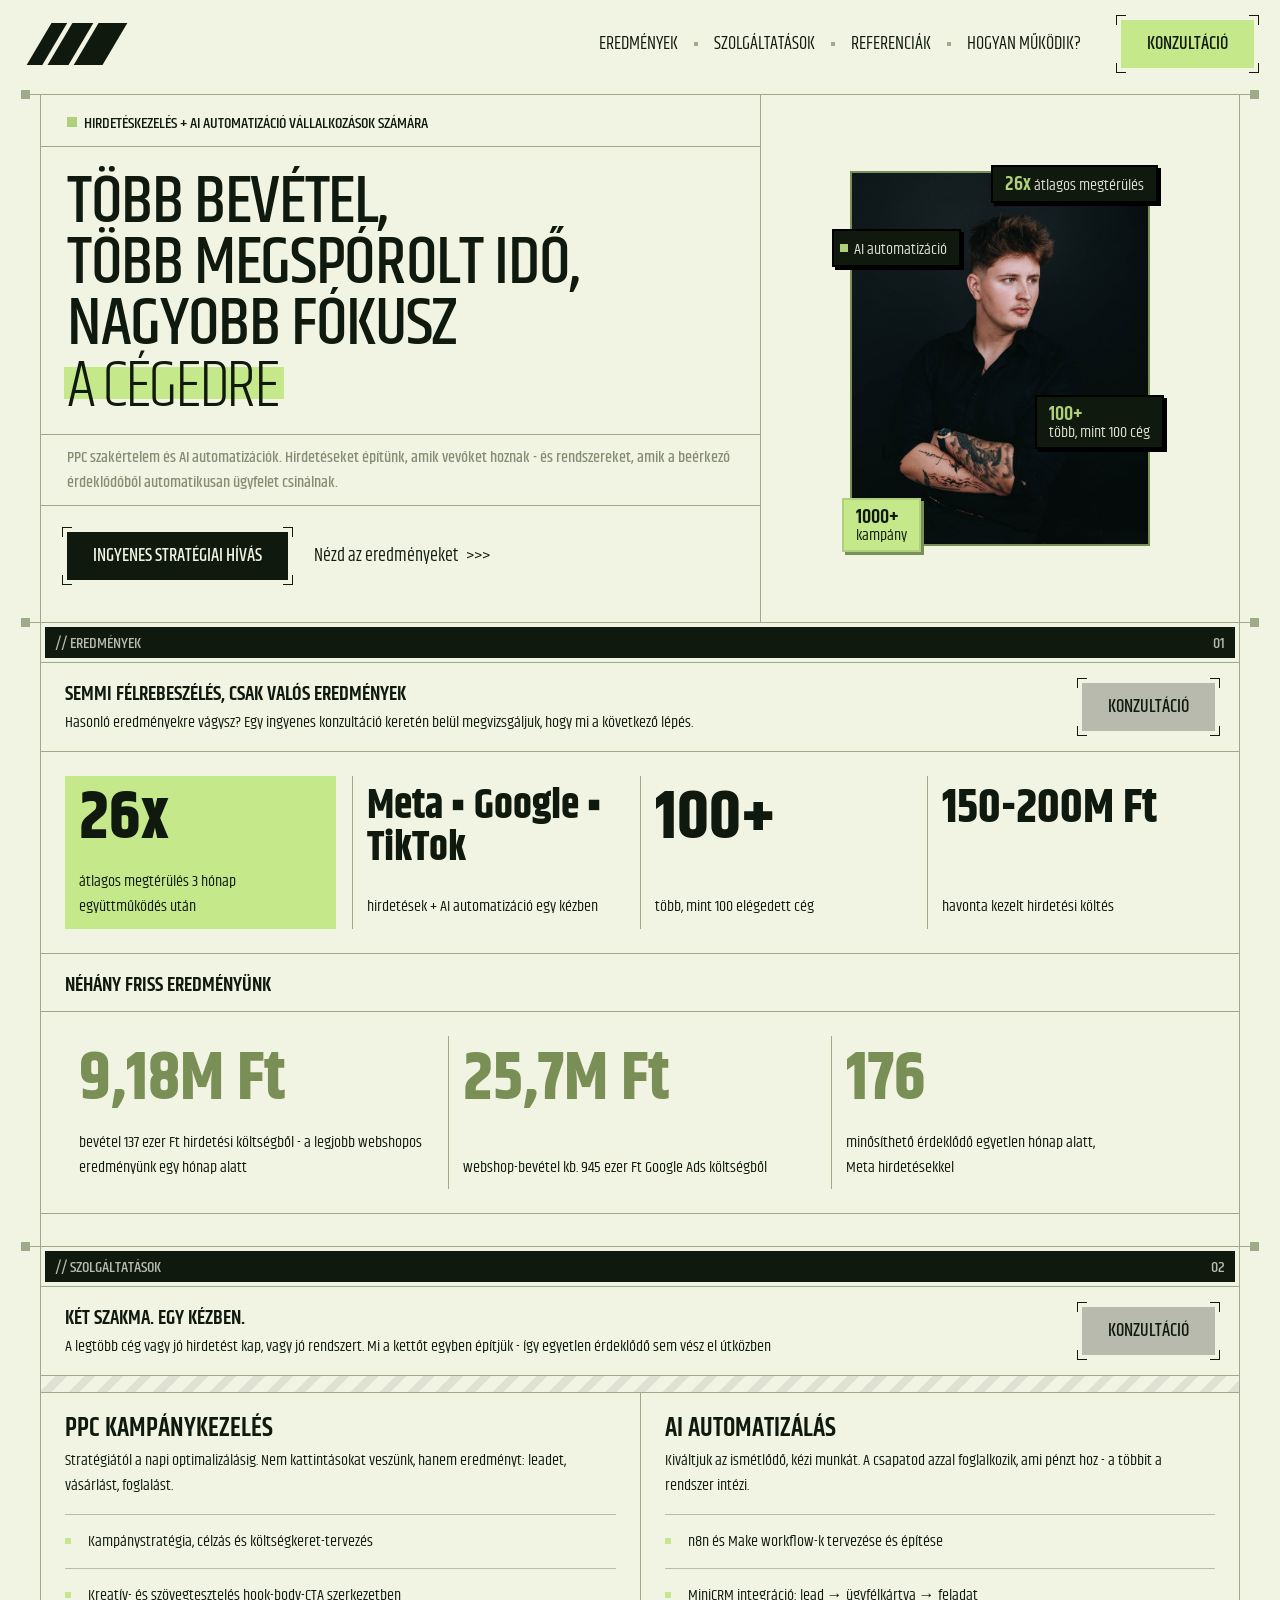
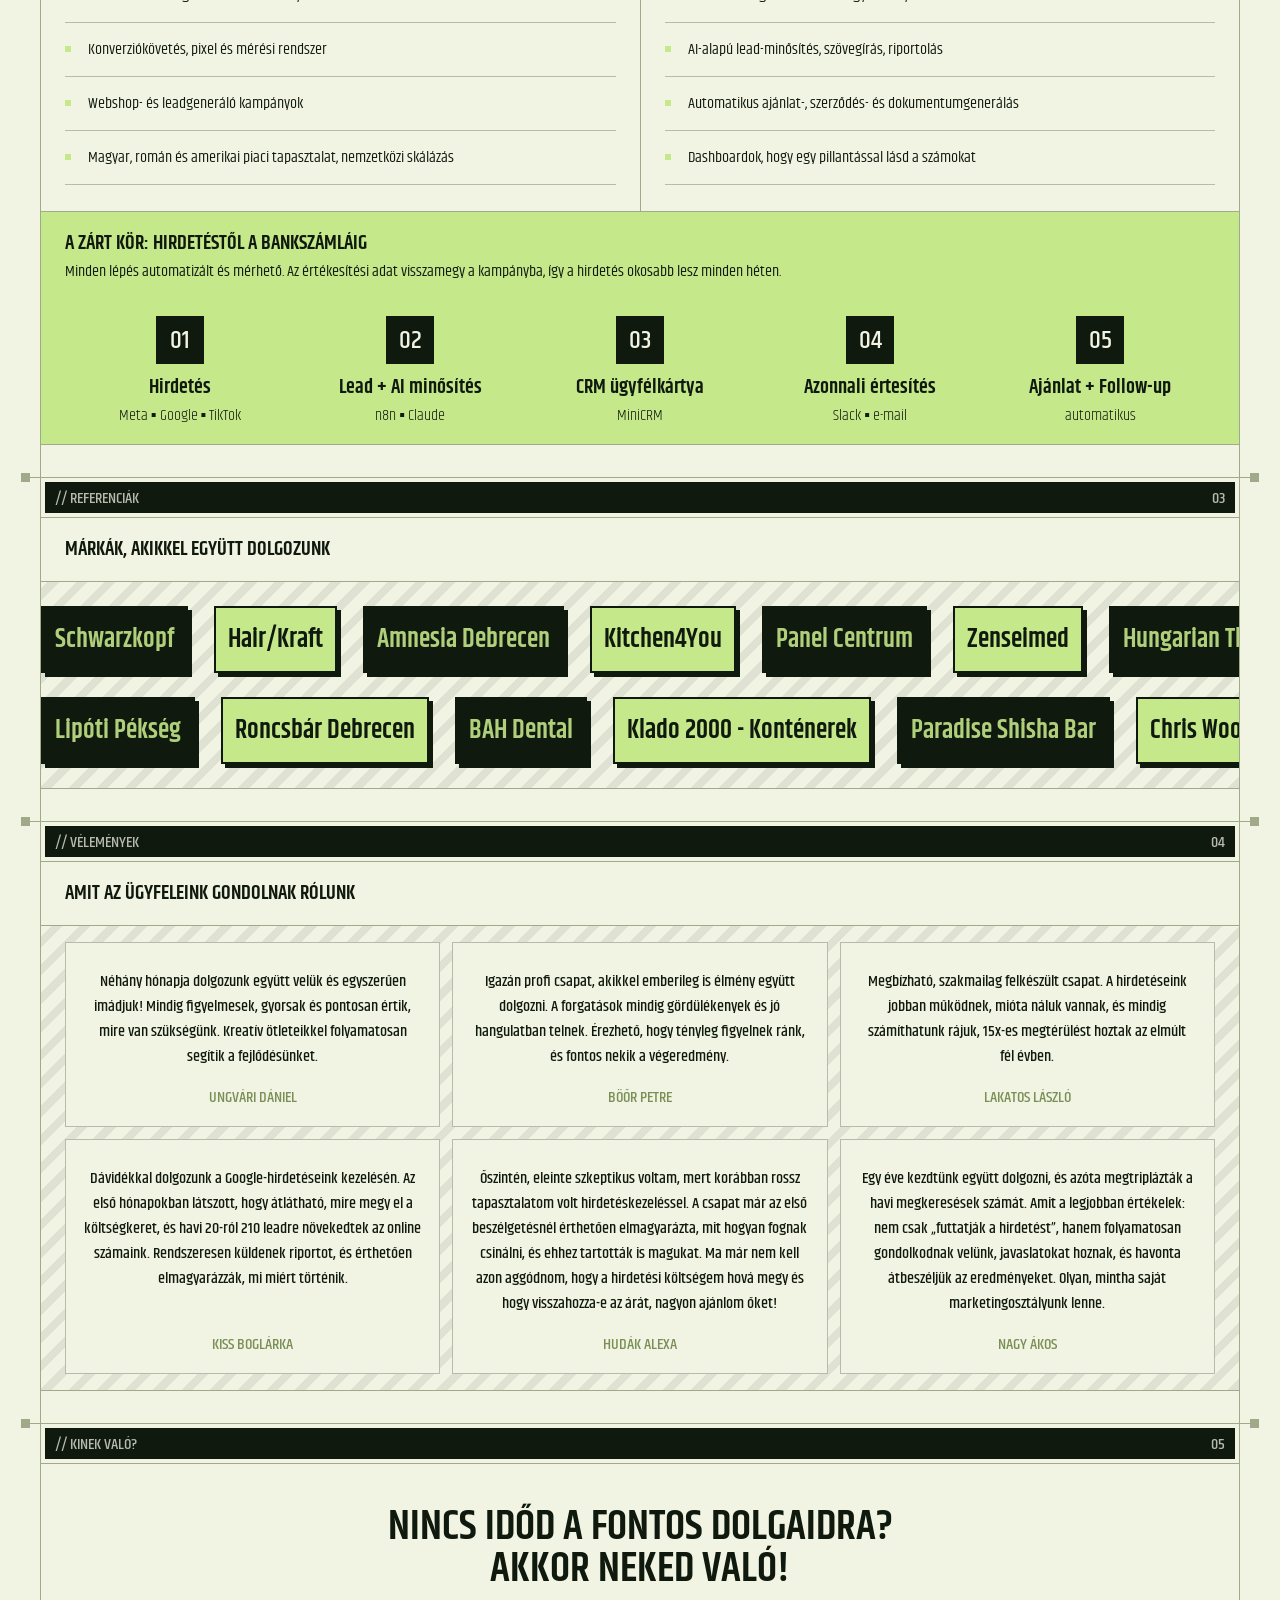
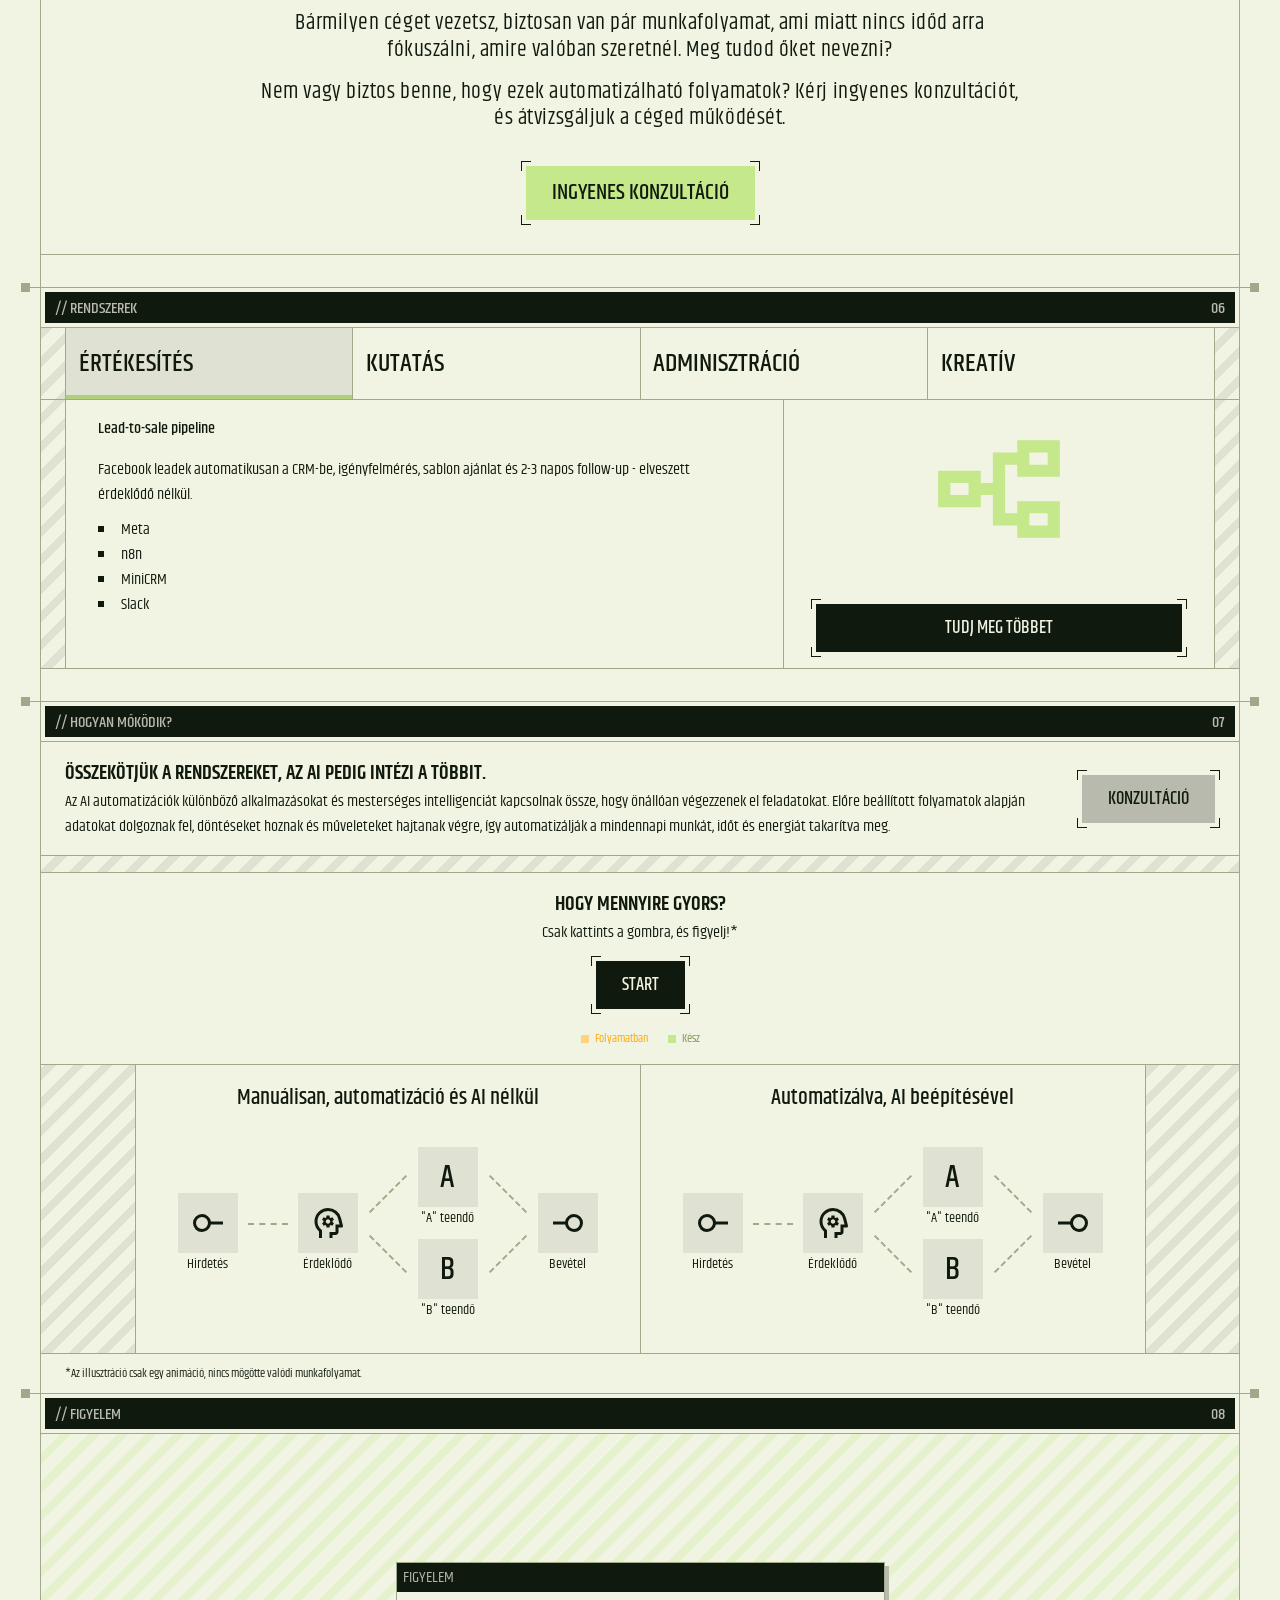
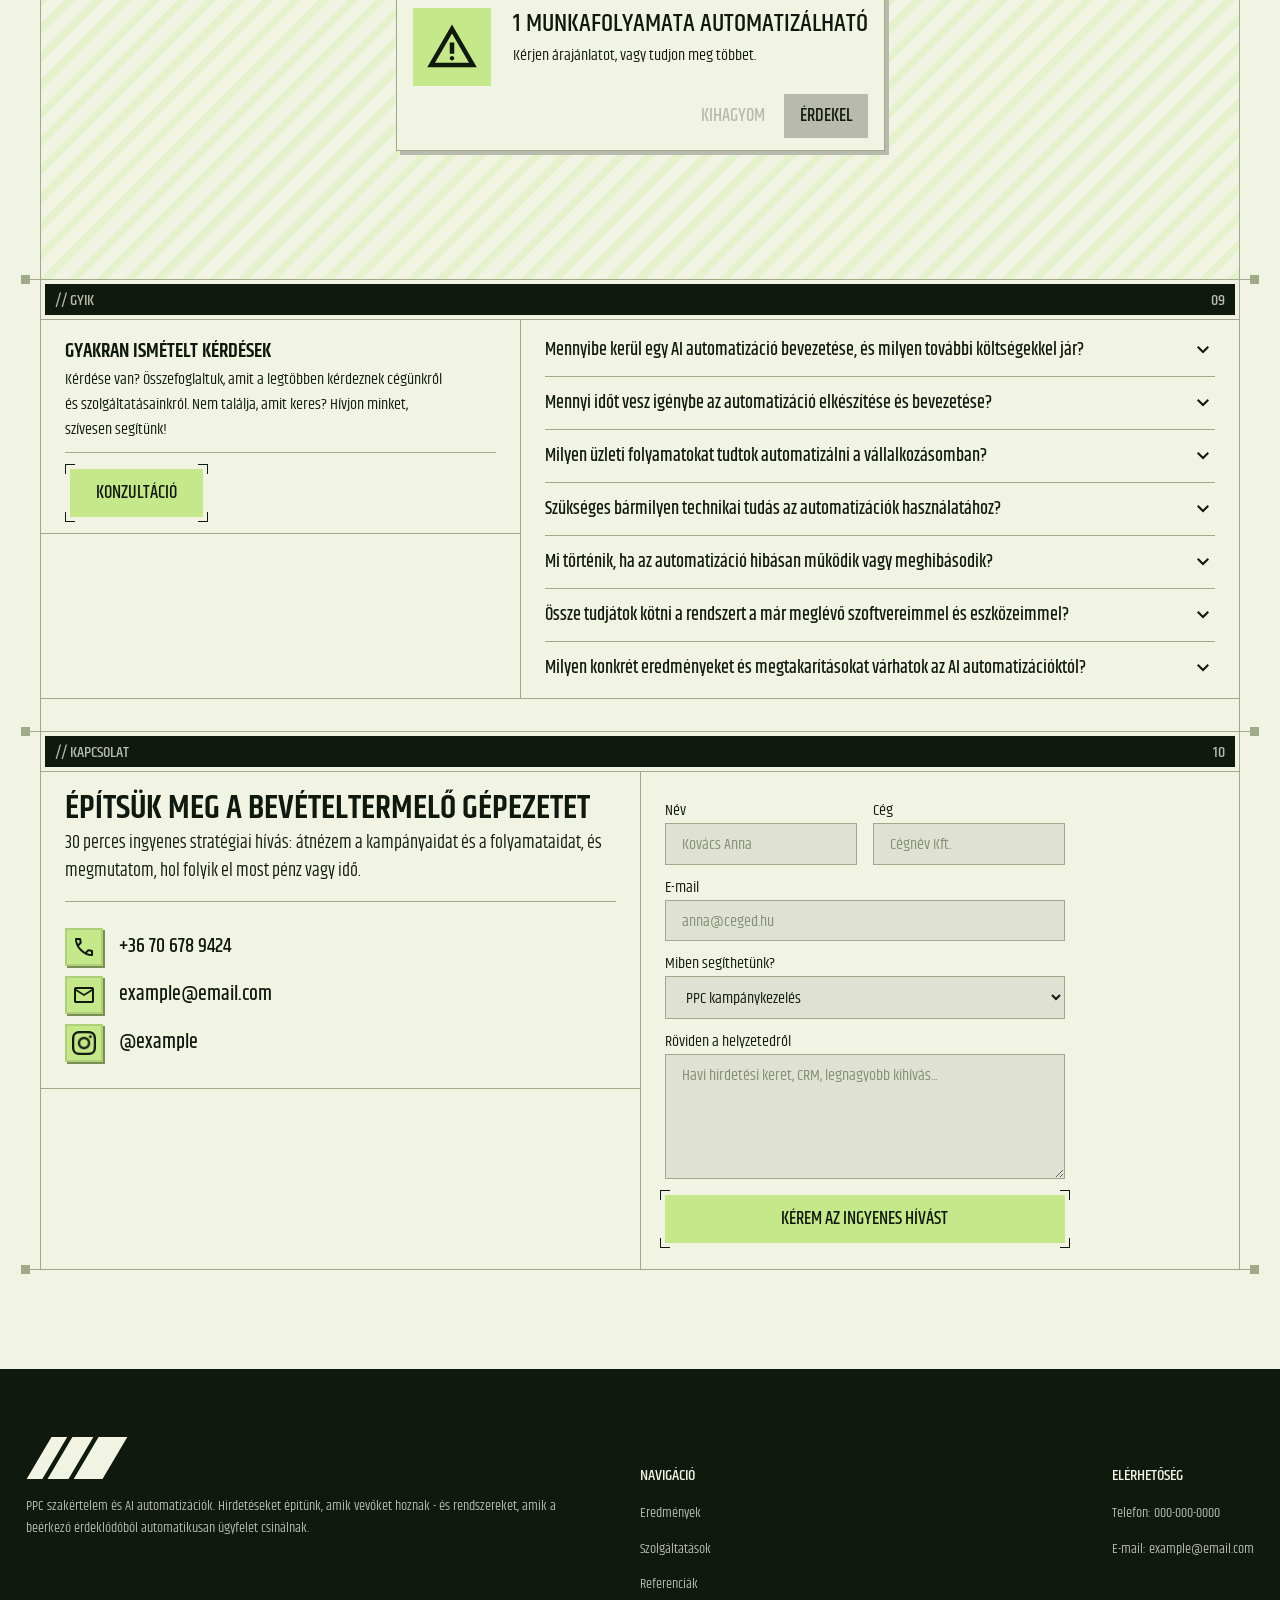
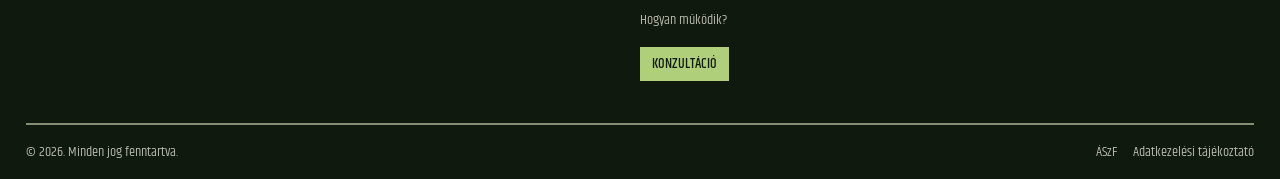
==== index.html @ b2be3fc8 "Add files via upload" ====
<!DOCTYPE html>
<html lang="hu">
<head>
  <meta charset="UTF-8">
  <meta name="viewport" content="width=device-width, initial-scale=1.0">

  <title>AI | Kezdőlap</title>
  <meta property="og:title" content="AI | Kezdőlap">
  <!-- <link rel="icon" type="image/png" sizes="144x144" href="./_assets/img/site-logo-144.png"> -->
  <meta name="description" content="">
  <meta property="og:description" content="">
  <meta property="og:type" content="website">
  <!-- <link rel="canonical" href="https://example.com/"> -->
  <!-- <meta property="og:url" content="https://example.com/"> -->
  <!-- <meta property="og:image" content="https://example.com/_assets/img/site-logo.svg"> -->

  <link rel="stylesheet" href="./_assets/css/framework.css">
  <link rel="stylesheet" href="./_assets/css/typography.css">
  <link rel="stylesheet" href="./_assets/css/general.css">
  <link rel="stylesheet" href="./_assets/css/kezdolap.css">

  <script src="./_assets/js/app.js" defer></script>
</head>
<body>
  <header>
    <a href="./"><img src="./_assets/img/site-logo.svg" alt="AI logo"></a>

    <div class="desktop-view">
      <nav id="desktop-navigation">
        <ul>
          <li><a href="">Eredmények</a></li>
          <li aria-hidden="true"><div class="divider"></div></li>
          <li><a href="">Szolgáltatások</a></li>
          <li aria-hidden="true"><div class="divider"></div></li>
          <li><a href="">Referenciák</a></li>
          <li aria-hidden="true"><div class="divider"></div></li>
          <li><a href="">Hogyan működik?</a></li>
          <li><a href="" class="button btn-primary has-corners">Konzultáció</a></li>
        </ul>
      </nav>
    </div>

    <div class="mobile-view">  
      <button aria-controls="mobile-navigation" aria-expanded="false">
        <svg class="menu-icon" viewbox="0 0 26 26" width="26">
          <rect class="top" width="26" height="2" rx="1" y="4" fill="#10190E" />
          <rect class="mid" width="26" height="2" rx="1" y="12" fill="#10190E" />
          <rect class="bot" width="26" height="2" rx="1" y="20" fill="#10190E" />
        </svg>
      </button>
      <nav id="mobile-navigation">
        <ul>
          <li><a href="">Eredmények</a></li>
          <li><a href="">Szolgáltatások</a></li>
          <li><a href="">Referenciák</a></li>
          <li><a href="">Hogyan működik?</a></li>
          <li><a href="" class="button btn-primary">Konzultáció</a></li>
        </ul>
      </nav>
    </div>
  </header>

  <main>
    <section id="hero">
      <div class="wrapper">
        <div class="content">
          <p class="kicker">Hirdetéskezelés + AI automatizáció vállalkozások számára</p>
          <hr>
<h1>Több bevétel,
több megspórolt idő,
nagyobb fókusz
<span class="hl-primary">a cégedre</span></h1>
          <hr>
          <p class="description">PPC szakértelem és AI automatizációk. Hirdetéseket építünk, amik vevőket hoznak - és rendszereket, amik a beérkező érdeklődőből automatikusan ügyfelet csinálnak.</p>
          <hr>
          <div class="buttons">
            <a href="" class="button has-corners">Ingyenes stratégiai hívás</a>
            <a href="">Nézd az eredményeket <span class="to-right">>>></span></a>
          </div>
        </div>
        <div class="media">
          <div class="img-container">
            <img src="./_assets/img/hero-sm.jpg">
            <div class="bl"><p><span>1000+</span> kampány</p></div>
            <div class="uml"><p><span></span>AI automatizáció</p></div>
            <div class="ur"><p><span>26x</span> átlagos megtérülés</p></div>
            <div class="mr"><p><span>100+</span> több, mint 100 cég</p></div>
          </div>
        </div>
      </div>
    </section>

    <section id="eredmenyek">
      <div class="wrapper">
        <div class="section-title">
          <h2><span>// Eredmények </span><span>01</span></h2>
        </div>
        <hr>
        <div class="section-header has-button">
          <div>
            <h3>Semmi félrebeszélés, csak valós eredmények</h3>
            <p>Hasonló eredményekre vágysz? Egy ingyenes konzultáció keretén belül megvizsgáljuk, hogy mi a következő lépés.</p>
          </div>
          <a href="" class="button btn-neutral has-corners">Konzultáció</a>
        </div>
        <hr>
        <div class="cards">
          <div class="bg-primary">
            <p class="card-header">26x</p>
            <p class="card-description">átlagos megtérülés 3 hónap együttműködés után</p>
          </div>
          <div aria-hidden="true" class="divider"></div>
          <div>
            <p class="card-header xs">Meta &#9642; Google &#9642; TikTok</p>
            <p class="card-description">hirdetések + AI automatizáció egy kézben</p>
          </div>
          <div aria-hidden="true" class="divider hide-sm"></div>
          <div>
            <p class="card-header">100+</p>
            <p class="card-description">több, mint 100 elégedett cég</p>
          </div>
          <div aria-hidden="true" class="divider"></div>
          <div>
            <p class="card-header sm">150-200M Ft</p>
            <p class="card-description">havonta kezelt hirdetési költés</p>
          </div>
        </div>
        <hr>
        <div class="recent-header">
          <h3>Néhány friss eredményünk</h3>
        </div>
        <hr>
        <div class="cards-recent">
          <div>
            <p class="card-header">9,18M Ft</p>
            <p class="card-description">bevétel 137 ezer Ft hirdetési költségből - a legjobb webshopos eredményünk egy hónap alatt</p>
          </div>
          <div aria-hidden="true" class="divider"></div>
          <div>
            <p class="card-header">25,7M Ft</p>
            <p class="card-description">webshop-bevétel kb. 945 ezer Ft Google Ads költségből</p>
          </div>
          <div aria-hidden="true" class="divider"></div>
          <div>
            <p class="card-header">176</p>
            <p class="card-description">minősíthető érdeklődő egyetlen hónap alatt, Meta hirdetésekkel</p>
          </div>
        </div>
        <hr>
        <div aria-hidden="true" style="height: 2rem;"></div>
      </div>
    </section>

    <section id="szolgaltatasok">
      <div class="wrapper">
        <div class="section-title">
          <h2><span>// Szolgáltatások </span><span>02</span></h2>
        </div>
        <hr>
        <div class="section-header has-button">
          <div>
            <h3>Két szakma. Egy kézben.</h3>
            <p>A legtöbb cég vagy jó hirdetést kap, vagy jó rendszert. Mi a kettőt egyben építjük - így egyetlen érdeklődő sem vész el útközben</p>
          </div>
          <a href="" class="button btn-neutral has-corners">Konzultáció</a>
        </div>
        <hr>
        <div aria-hidden="true" class="bg-stripes" style="height: 1rem;"></div>
        <hr>
        <div class="services">
          <div>
            <h3>PPC kampánykezelés</h3>
            <p>Stratégiától a napi optimalizálásig. Nem kattintásokat veszünk, hanem eredményt: leadet, vásárlást, foglalást.</p>
            <ul>
              <li>Kampánystratégia, célzás és költségkeret-tervezés</li>
              <li>Kreatív- és szövegtesztelés hook-body-CTA szerkezetben</li>
              <li>Konverziókövetés, pixel és mérési rendszer</li>
              <li>Webshop- és leadgeneráló kampányok</li>
              <li>Magyar, román és amerikai piaci tapasztalat, nemzetközi skálázás</li>
            </ul>
          </div>
          <div aria-hidden="true" class="divider"></div>
          <div>
            <h3>AI automatizálás</h3>
            <p>Kiváltjuk az ismétlődő, kézi munkát. A csapatod azzal foglalkozik, ami pénzt hoz - a többit a rendszer intézi.</p>
            <ul>
              <li>n8n és Make workflow-k tervezése és építése</li>
              <li>MiniCRM integráció: lead → ügyfélkártya → feladat</li>
              <li>AI-alapú lead-minősítés, szövegírás, riportolás</li>
              <li>Automatikus ajánlat-, szerződés- és dokumentumgenerálás</li>
              <li>Dashboardok, hogy egy pillantással lásd a számokat</li>
            </ul>
          </div>
        </div>
        <hr>
        <div class="bg-primary">
          <div class="section-header">
            <h3>A zárt kör: hirdetéstől a bankszámláig</h3>
            <p>Minden lépés automatizált és mérhető. Az értékesítési adat visszamegy a kampányba, így a hirdetés okosabb lesz minden héten.</p>
          </div>
          <div class="steps">
            <div class="step">
              <p class="nr">01</p>
              <p class="name">Hirdetés</p>
              <p class="details">Meta &#9642; Google &#9642; TikTok</p>
            </div>
            <div class="step">
              <p class="nr">02</p>
              <p class="name">Lead + AI minősítés</p>
              <p class="details">n8n &#9642; Claude</p>
            </div>
            <div class="step">
              <p class="nr">03</p>
              <p class="name">CRM ügyfélkártya</p>
              <p class="details">MiniCRM</p>
            </div>
            <div class="step">
              <p class="nr">04</p>
              <p class="name">Azonnali értesítés</p>
              <p class="details">Slack &#9642; e-mail</p>
            </div>
            <div class="step">
              <p class="nr">05</p>
              <p class="name">Ajánlat + Follow-up</p>
              <p class="details">automatikus</p>
            </div>
          </div>
        </div>
        <hr>
        <div aria-hidden="true" style="height: 2rem;"></div>
      </div>
    </section>

    <section id="referenciak">
      <div class="wrapper">
        <div class="section-title">
          <h2><span>// Referenciák </span><span>03</span></h2>
        </div>
        <hr>
        <div class="section-header">
          <h3>Márkák, akikkel együtt dolgozunk</h3>
        </div>
        <hr>
        <div class="bg-stripes">
          <div class="marquee">
            <ul>
              <li>Schwarzkopf</li>
              <li>Hair/Kraft</li>
              <li>Amnesia Debrecen</li>
              <li>Kitchen4You</li>
              <li>Panel Centrum</li>
              <li>Zenseimed</li>
              <li>Hungarian Throwdown</li>
              <li>Legenda Sörfőzde</li>
              <li>Francia Tacos</li>
              <li>Adonyi Pékség</li>
              <li>Stop Autósiskola</li>
              <li>Beregszászi Étterem</li>
            </ul>
            <ul aria-hidden="true">
              <li>Schwarzkopf</li>
              <li>Hair/Kraft</li>
              <li>Amnesia Debrecen</li>
              <li>Kitchen4You</li>
              <li>Panel Centrum</li>
              <li>Zenseimed</li>
              <li>Hungarian Throwdown</li>
              <li>Legenda Sörfőzde</li>
              <li>Francia Tacos</li>
              <li>Adonyi Pékség</li>
              <li>Stop Autósiskola</li>
              <li>Beregszászi Étterem</li>
            </ul>
          </div>
          <div class="marquee reverse">
            <ul>
              <li>Lipóti Pékség</li>
              <li>Roncsbár Debrecen</li>
              <li>BAH Dental</li>
              <li>Klado 2000 - Konténerek</li>
              <li>Paradise Shisha Bar</li>
              <li>Chris Woody</li>
              <li>Roller Debrecen</li>
              <li>Marlù Gioielli Budapest</li>
              <li>YouHouse General</li>
              <li>Pizza Blanka</li>
            </ul>
            <ul aria-hidden="true">
              <li>Lipóti Pékség</li>
              <li>Roncsbár Debrecen</li>
              <li>BAH Dental</li>
              <li>Klado 2000 - Konténerek</li>
              <li>Paradise Shisha Bar</li>
              <li>Chris Woody</li>
              <li>Roller Debrecen</li>
              <li>Marlù Gioielli Budapest</li>
              <li>YouHouse General</li>
              <li>Pizza Blanka</li>
            </ul>
          </div>
        </div>
        <hr>
        <div aria-hidden="true" style="height: 2rem;"></div>
      </div>
    </section>

    <section id="velemenyek">
      <div class="wrapper">
        <div class="section-title">
          <h2><span>// Vélemények </span><span>04</span></h2>
        </div>
        <hr>
        <div class="section-header">
          <h3>Amit az ügyfeleink gondolnak rólunk</h3>
        </div>
        <hr>
        <div class="cards bg-stripes">
          <div>
            <p class="review">Néhány hónapja dolgozunk együtt velük és egyszerűen imádjuk! Mindig figyelmesek, gyorsak és pontosan értik, mire van szükségünk. Kreatív ötleteikkel folyamatosan segítik a fejlődésünket.</p>
            <p class="author">Ungvári Dániel</p>
          </div>
          <div>
            <p class="review">Igazán profi csapat, akikkel emberileg is élmény együtt dolgozni. A forgatások mindig gördülékenyek és jó hangulatban telnek. Érezhető, hogy tényleg figyelnek ránk, és fontos nekik a végeredmény.</p>
            <p class="author">Böőr Petre</p>
          </div>
          <div>
            <p class="review">Megbízható, szakmailag felkészült csapat. A hirdetéseink jobban működnek, mióta náluk vannak, és mindig számíthatunk rájuk, 15x-es megtérülést hoztak az elmúlt fél évben.</p>
            <p class="author">Lakatos László</p>
          </div>
          <div>
            <p class="review">Dávidékkal dolgozunk a Google-hirdetéseink kezelésén. Az első hónapokban látszott, hogy átlátható, mire megy el a költségkeret, és havi 20-ról 210 leadre növekedtek az online számaink. Rendszeresen küldenek riportot, és érthetően elmagyarázzák, mi miért történik.</p>
            <p class="author">Kiss Boglárka</p>
          </div>
          <div>
            <p class="review">Őszintén, eleinte szkeptikus voltam, mert korábban rossz tapasztalatom volt hirdetéskezeléssel. A csapat már az első beszélgetésnél érthetően elmagyarázta, mit hogyan fognak csinálni, és ehhez tartották is magukat. Ma már nem kell azon aggódnom, hogy a hirdetési költségem hová megy és hogy visszahozza-e az árát, nagyon ajánlom őket!</p>
            <p class="author">Hudák Alexa</p>
          </div>
          <div>
            <p class="review">Egy éve kezdtünk együtt dolgozni, és azóta megtriplázták a havi megkeresések számát. Amit a legjobban értékelek: nem csak „futtatják a hirdetést”, hanem folyamatosan gondolkodnak velünk, javaslatokat hoznak, és havonta átbeszéljük az eredményeket. Olyan, mintha saját marketingosztályunk lenne.</p>
            <p class="author">Nagy Ákos</p>
          </div>
        </div>
        <hr>
        <div aria-hidden="true" style="height: 2rem;"></div>
      </div>
    </section>

    <section id="kinek-valo">
      <div class="wrapper">
        <div class="section-title">
          <h2><span>// Kinek való? </span><span>05</span></h2>
        </div>
        <hr>
        <div class="content">
          <h3>Nincs időd a fontos dolgaidra? Akkor neked való!</h3>
          <p>Bármilyen céget vezetsz, biztosan van pár munkafolyamat, ami miatt nincs időd arra fókuszálni, amire valóban szeretnél. Meg tudod őket nevezni?</p>
          <p>Nem vagy biztos benne, hogy ezek automatizálható folyamatok? Kérj ingyenes konzultációt, és átvizsgáljuk a céged működését.</p>
          <a href="" class="button btn-primary has-corners">Ingyenes konzultáció</a>
        </div>
        <hr>
        <div aria-hidden="true" style="height: 2rem;"></div>
      </div>
    </section>

    <section id="rendszerek">
      <div class="wrapper">
        <div class="section-title">
          <h2><span>// Rendszerek </span><span>06</span></h2>
        </div>
        <hr>
        <div class="bg-stripes">
          <div class="controls">
            <div>
              <input type="radio" name="szolgaltatas" id="elso">
              <label for="elso" class="active">ÉRTÉKESÍTÉS</label>
            </div>
            <div aria-hidden="true" class="divider"></div>
            <div>
              <input type="radio" name="szolgaltatas" id="masodik">
              <label for="masodik">KUTATÁS</label>
            </div>
            <div aria-hidden="true" class="divider hide-xs"></div>
            <div class="bt-xs">
              <input type="radio" name="szolgaltatas" id="harmadik">
              <label for="harmadik">ADMINISZTRÁCIÓ</label>
            </div>
            <div aria-hidden="true" class="divider"></div>
            <div class="bt-xs">
              <input type="radio" name="szolgaltatas" id="negyedik">
              <label for="negyedik">KREATÍV</label>
            </div>
          </div>
          <hr>
          <div class="responses">
            <div class="response elso active">
              <div class="text">
                <p class="fw-500">Lead-to-sale pipeline</p>
                <p>Facebook leadek automatikusan a CRM-be, igényfelmérés, sablon ajánlat és 2-3 napos follow-up - elveszett érdeklődő nélkül.</p>
                <ul>
                  <li>Meta</li>
                  <li>n8n</li>
                  <li>MiniCRM</li>
                  <li>Slack</li>
                </ul>
              </div>
              <div aria-hidden="true" class="divider"></div>
              <div class="side">
                <img src="./_assets/img/flowchart.svg" alt="">
                <a href="" class="button has-corners">Tudj meg többet</a>
              </div>
            </div>
            <div class="response masodik">
              <div class="text">
                <p class="fw-500">AI piackutatás meeting előtt</p>
                <p>Egy cégnévből kész briefing: weboldal-, közösségimédia- és SEO-audit strukturált dokumentumban - percek alatt, órák helyett.</p>
                <ul>
                  <li>Claude</li>
                  <li>Web audit</li>
                  <li>.docx</li>
                </ul>
              </div>
              <div aria-hidden="true" class="divider"></div>
              <div class="side">
                <img src="./_assets/img/arrow-split.svg" alt="">
                <a href="" class="button has-corners">Tudj meg többet</a>
              </div>
            </div>
            <div class="response harmadik">
              <div class="text">
                <p class="fw-500">Szerződés egy kattintással</p>
                <p>Csomag, díj és ügyféladatok alapján aláírásra kész szerződés, kézi utómunka nélkül. Az értékesítés nem akad el a papírmunkán.</p>
                <ul>
                  <li>Claude</li>
                  <li>Sablon</li>
                  <li>.docx</li>
                </ul>
              </div>
              <div aria-hidden="true" class="divider"></div>
              <div class="side">
                <img src="./_assets/img/automation.svg" alt="">
                <a href="" class="button has-corners">Tudj meg többet</a>
              </div>
            </div>
            <div class="response negyedik">
              <div class="text">
                <p class="fw-500">AI hirdetési szövegíró</p>
                <p>Márkára hangolt Meta hirdetésszövegek hook-body-CTA szerkezetben, ügyfelenként - sokkal gyorsabb kreatív tesztelés.</p>
                <ul>
                  <li>Claude</li>
                  <li>Meta Ads</li>
                </ul>
              </div>
              <div aria-hidden="true" class="divider"></div>
              <div class="side">
                <img src="./_assets/img/procedure.svg" alt="">
                <a href="" class="button has-corners">Tudj meg többet</a>
              </div>
            </div>
          </div>
          <hr>
        </div>
        <div aria-hidden="true" style="height: 2rem;"></div>
      </div>
    </section>

    <section id="hogyan-mukodik">
      <div class="wrapper">
        <div class="section-title">
          <h2><span>// Hogyan mőködik? </span><span>07</span></h2>
        </div>
        <hr>
        <div class="section-header has-button">
          <div>
            <h3>Összekötjük a rendszereket, az AI pedig intézi a többit.</h3>
            <p>Az AI automatizációk különböző alkalmazásokat és mesterséges intelligenciát kapcsolnak össze, hogy önállóan végezzenek el feladatokat. Előre beállított folyamatok alapján adatokat dolgoznak fel, döntéseket hoznak és műveleteket hajtanak végre, így automatizálják a mindennapi munkát, időt és energiát takarítva meg.</p>
          </div>
          <a href="" class="button btn-neutral has-corners">Konzultáció</a>
        </div>
        <hr>
        <div class="bg-stripes" style="height: 1rem;"></div>
        <hr>
        <div class="demo">
          <div class="demo-title">
            <h3>Hogy mennyire gyors?</h3>
            <p>Csak kattints a gombra, és figyelj!*</p>
            <button class="button has-corners">Start</button>
            <div class="legend">
              <div class="in-progress"><div></div><p>Folyamatban</p></div>
              <div class="done"><div></div><p>Kész</p></div>
            </div>
          </div>
          <hr>
          <div class="bg-stripes">
            <div class="trees">
              <div class="m-container">
                <p>Manuálisan, automatizáció és AI nélkül</p>
                <div class="manual">
                  <div class="start"><div class="node"><img src="./_assets/img/start.svg"></div><p>Hirdetés</p></div>
                  <div class="decision"><div class="node"><img src="./_assets/img/brain.svg"></div><p>Érdeklődő</p></div>
                  <div class="routes">
                    <div class="route-a"><div class="node">A</div><p>"A" teendő</p></div>
                    <div class="route-b"><div class="node">B</div><p>"B" teendő</p></div>
                  </div>
                  <div class="finish"><div class="node"><img src="./_assets/img/end.svg"></div><p>Bevétel</p></div>
                </div>
              </div>
              <div aria-hidden="true" class="divider"></div>
              <div class="a-container">
                <p>Automatizálva, AI beépítésével</p>
                <div class="automated">
                  <div class="start"><div class="node"><img src="./_assets/img/start.svg"></div><p>Hirdetés</p></div>
                  <div class="decision"><div class="node"><img src="./_assets/img/brain.svg"></div><p>Érdeklődő</p></div>
                  <div class="routes">
                    <div class="route-a"><div class="node">A</div><p>"A" teendő</p></div>
                    <div class="route-b"><div class="node">B</div><p>"B" teendő</p></div>
                  </div>
                  <div class="finish"><div class="node"><img src="./_assets/img/end.svg"></div><p>Bevétel</p></div>
                </div>
              </div>
            </div>
          </div>
        </div>
        <hr>
        <div class="addition">*Az illusztráció csak egy animáció, nincs mögötte valódi munkafolyamat.</div>
      </div>
    </section>

    <section id="cta">
      <div class="wrapper">
        <div class="section-title">
          <h2><span>// Figyelem </span><span>08</span></h2>
        </div>
        <hr>
        <div class="bg-stripes">
          <div class="window">
            <div class="top-bar">Figyelem</div>
            <div class="viewport">
              <div class="icon">
                <img src="./_assets/img/warning.svg">
              </div>
              <div class="content">
                <p class="title">1 munkafolyamata automatizálható</p>
                <p>Kérjen árajánlatot, vagy tudjon meg többet.</p>
                <div class="buttons">
                  <button class="button cancel">Kihagyom</button>
                  <a href="" class="button ok">Érdekel</a>
                </div>
              </div>
            </div>
          </div>
        </div>
      </div>
    </section>

    <section id="faq">
      <div class="wrapper">
        <div class="section-title">
          <h2><span>// gyik </span><span>09</span></h2>
        </div>
        <hr>
        <div class="content">
          <div class="section-header">
            <h3>Gyakran ismételt kérdések</h3>
            <p>Kérdése van? Összefoglaltuk, amit a legtöbben kérdeznek cégünkről és szolgáltatásainkról. Nem találja, amit keres? Hívjon minket, szívesen segítünk!</p>
            <hr>
            <a href="" class="button btn-primary has-corners">Konzultáció</a>
          </div>
          <div aria-hidden="true" class="divider"></div>
          <div class="container">
            <div>
              <div class="q">
                <p>Mennyibe kerül egy AI automatizáció bevezetése, és milyen további költségekkel jár?</p>
                <img src="./_assets/img/arrow-down.svg" loading="lazy" decoding="async">
              </div>
              <p class="a">Lorem ipsum dolor sit amet consectetur adipisicing elit. Vitae eos beatae adipisci nemo modi dicta facilis. Iusto quam minima vitae non excepturi suscipit ipsam mollitia eligendi qui consectetur dignissimos, possimus odit distinctio nam, repudiandae repellendus eius, vel labore quod. Corrupti.</p>
            </div>
            <div>
              <div class="q">
                <p>Mennyi időt vesz igénybe az automatizáció elkészítése és bevezetése?</p>
                <img src="./_assets/img/arrow-down.svg" loading="lazy" decoding="async">
              </div>
              <p class="a">Lorem ipsum dolor sit amet consectetur adipisicing elit. Vitae eos beatae adipisci nemo modi dicta facilis. Iusto quam minima vitae non excepturi suscipit ipsam mollitia eligendi qui consectetur dignissimos, possimus odit distinctio nam, repudiandae repellendus eius, vel labore quod. Corrupti.</p>
            </div>
            <div>
              <div class="q">
                <p>Milyen üzleti folyamatokat tudtok automatizálni a vállalkozásomban?</p>
                <img src="./_assets/img/arrow-down.svg" loading="lazy" decoding="async">
              </div>
              <p class="a">Lorem ipsum dolor sit amet consectetur adipisicing elit. Vitae eos beatae adipisci nemo modi dicta facilis. Iusto quam minima vitae non excepturi suscipit ipsam mollitia eligendi qui consectetur dignissimos, possimus odit distinctio nam, repudiandae repellendus eius, vel labore quod. Corrupti.</p>
            </div>
            <div>
              <div class="q">
                <p>Szükséges bármilyen technikai tudás az automatizációk használatához?</p>
                <img src="./_assets/img/arrow-down.svg" loading="lazy" decoding="async">
              </div>
              <p class="a">Lorem ipsum dolor sit amet consectetur adipisicing elit. Vitae eos beatae adipisci nemo modi dicta facilis. Iusto quam minima vitae non excepturi suscipit ipsam mollitia eligendi qui consectetur dignissimos, possimus odit distinctio nam, repudiandae repellendus eius, vel labore quod. Corrupti.</p>
            </div>
            <div>
              <div class="q">
                <p>Mi történik, ha az automatizáció hibásan működik vagy meghibásodik?</p>
                <img src="./_assets/img/arrow-down.svg" loading="lazy" decoding="async">
              </div>
              <p class="a">Lorem ipsum dolor sit amet consectetur adipisicing elit. Vitae eos beatae adipisci nemo modi dicta facilis. Iusto quam minima vitae non excepturi suscipit ipsam mollitia eligendi qui consectetur dignissimos, possimus odit distinctio nam, repudiandae repellendus eius, vel labore quod. Corrupti.</p>
            </div>
            <div>
              <div class="q">
                <p>Össze tudjátok kötni a rendszert a már meglévő szoftvereimmel és eszközeimmel?</p>
                <img src="./_assets/img/arrow-down.svg" loading="lazy" decoding="async">
              </div>
              <p class="a">Lorem ipsum dolor sit amet consectetur adipisicing elit. Vitae eos beatae adipisci nemo modi dicta facilis. Iusto quam minima vitae non excepturi suscipit ipsam mollitia eligendi qui consectetur dignissimos, possimus odit distinctio nam, repudiandae repellendus eius, vel labore quod. Corrupti.</p>
            </div>
            <div>
              <div class="q">
                <p>Milyen konkrét eredményeket és megtakarításokat várhatok az AI automatizációktól?</p>
                <img src="./_assets/img/arrow-down.svg" loading="lazy" decoding="async">
              </div>
              <p class="a">Lorem ipsum dolor sit amet consectetur adipisicing elit. Vitae eos beatae adipisci nemo modi dicta facilis. Iusto quam minima vitae non excepturi suscipit ipsam mollitia eligendi qui consectetur dignissimos, possimus odit distinctio nam, repudiandae repellendus eius, vel labore quod. Corrupti.</p>
            </div>
          </div>
        </div>
        <hr>
        <div aria-hidden="true" style="height: 2rem;"></div>
      </div>
    </section>

    <section id="kapcsolat">
      <div class="wrapper">
        <div class="section-title">
          <h2>// Kapcsolat <span>10</span></h2>
        </div>
        <hr>
        <div class="contact-container">
          <div class="text">
            <h3>Építsük meg a bevételtermelő gépezetet</h3>
            <p>30 perces ingyenes stratégiai hívás: átnézem a kampányaidat és a folyamataidat, és megmutatom, hol folyik el most pénz vagy idő.</p>
            <hr>
            <ul>
              <li><img src="./_assets/img/phone.svg" alt="">+36 70 678 9424</li>
              <li><img src="./_assets/img/mail.svg" alt="">example@email.com</li>
              <li><img src="./_assets/img/insta.png" alt="">@example</li>
            </ul>
          </div>
          <div aria-hidden="true" class="divider"></div>
          <div class="form">
            <form action="">
              <div class="cols-2">
                <div class="field">
                  <label for="nev">Név</label>
                  <input type="text" name="nev" id="nev" placeholder="Kovács Anna" required>
                </div>
                <div class="field">
                  <label for="ceg">Cég</label>
                  <input type="text" name="ceg" id="ceg" placeholder="Cégnév Kft." required>
                </div>
              </div>
              <div class="field">
                <label for="email">E-mail</label>
                <input type="email" name="email" id="email" placeholder="anna@ceged.hu" required>
              </div>
              <div class="field">
                <label for="szolgaltatas">Miben segíthetünk?</label>
                <select name="szolgaltatas" id="szolgaltatas">
                  <option value="ppc">PPC kampánykezelés</option>
                  <option value="automatizacio">Folyamatok automatizálása</option>
                  <option value="teljes-vf">Teljes vállalkozásfejlesztés</option>
                  <option value="tanacsadas">Tanácsadás</option>
                </select>
              </div>
              <div class="field">
                <label for="uzenet">Röviden a helyzetedről</label>
                <textarea name="uzenet" id="uzenet" placeholder="Havi hirdetési keret, CRM, legnagyobb kihívás..." required></textarea>
              </div>
              <button class="button btn-primary has-corners">Kérem az ingyenes hívást</button>
            </form>
          </div>
        </div>
      </div>
    </section>

    <section aria-hidden="true" style="height: 100px;"></section>
  </main>

  <footer>
    <div class="ceg-info">
      <img src="./_assets/img/site-logo-light.svg" alt="AI logo" loading="lazy" decoding="async">
      <p>PPC szakértelem és AI automatizációk. Hirdetéseket építünk, amik vevőket hoznak - és rendszereket, amik a beérkező érdeklődőből automatikusan ügyfelet csinálnak.</p>
    </div>
    <div class="col-2">
      <div class="navigation">
        <h2 class="alt">Navigáció</h2>
        <ul class="nav">
          <li><a href="">Eredmények</a></li>
          <li><a href="">Szolgáltatások</a></li>
          <li><a href="">Referenciák</a></li>
          <li><a href="">Hogyan működik?</a></li>
          <li><a href="" class="btn-highlight">Konzultáció</a></li>
        </ul>
      </div>
      <div class="contact">
        <h2 class="alt">Elérhetőség</h2>
        <ul class="nav">
          <li>Telefon: 000-000-0000</li>
          <li><a href="mailto:">E-mail: example@email.com</a></li>
        </ul>
      </div>
    </div>
    <div class="legal">
      <p class="copy">&copy; 2026. Minden jog fenntartva.</p>
      <div>
        <a href="">ÁSzF</a>
        <a href="">Adatkezelési tájékoztató</a>
      </div>
    </div>
  </footer>
</body>
</html>
---- _assets/css/framework.css ----
/* === RESET === */
*, *::before, *::after {
  box-sizing: border-box;
  margin: 0;
}
h1, p {
  text-wrap: pretty;
}
img, picture, svg, video {
  display: block;
  max-width: 100%;
}
span, input, textarea, button, select {
  font: inherit;
  color: inherit;
}
textarea {
  resize: vertical;
}
button {
  border: none;
}
a {
  display: inline-block;
  text-decoration: none;
  color: inherit;
}
ol, ul {
  list-style: none;
  padding: 0;
}
html {
  scroll-padding-top: 2.625rem;
  @media (prefers-reduced-motion: no-preference) { scroll-behavior: smooth; }
}
/* --- reset --- */

/* === CUSTOM PROPERTIES === */
:root {
  --neutral-50: hsl(0, 0%, 100%);
  --neutral-100: hsl(0, 0%, 95%);
  --neutral-200: hsl(0, 0%, 90%);
  --neutral-300: hsl(0, 0%, 85%);
  --neutral-400: hsl(0, 0%, 80%);
  --neutral-500: hsl(0, 0%, 50%);
  --neutral-600: hsl(0, 0%, 20%);
  --neutral-700: hsl(0, 0%, 15%);
  --neutral-800: hsl(0, 0%, 10%);
  --neutral-900: hsl(0, 0%, 5%);
  --neutral-950: hsl(0, 0%, 0%);
}
/* --- custom properties --- */

/* === BASE LAYOUT === */
body {
  --padding: 26px;
  --max-width: 1300px;

  --full: minmax(var(--padding), 1fr);
  --content: min(var(--max-width), 100% - var(--padding) * 2);

  header, footer { padding-inline: calc((100% - var(--content)) / 2); }

  main {
    display: grid;
    grid-template-columns: [full-start] var(--full) [content-start] var(--content) [content-end] var(--full) [full-end];
  
    > *, > .full-width > * { grid-column: content; }
    > .full-width { grid-column: full; display: grid; grid-template-columns: inherit; }
  }
}

header {
  --clr-closed: var(--neutral-50);
  --clr-open: var(--neutral-100);
  position: relative;
  display: flex;
  justify-content: space-between;
  align-items: center;
  padding-block: 1.25rem;

  img { height: 2.625rem; }
  ul { display: flex; gap: 16px; } 

  .desktop-view {
    display: none;
    ul { align-items: center; }
  }

  .mobile-view {
    nav {
      position: absolute;
      top: 100%;
      right: 0;
      left: 0;
      padding-inline: max(var(--padding), (100% - var(--content)) / 2);
      padding-bottom: 1.625rem;
      justify-content: end;

      clip-path: inset(0 0 100% 0);
      visibility: hidden;
      
      transition: clip-path 250ms ease-in, visibility 250ms;

      ul { flex-direction: column; align-items: end; }
    }

    button {
      background-color: transparent;
      padding: 0;
      border: none;

      display: flex;
      align-items: center;

      &[aria-expanded="true"] + nav {
        clip-path: inset(0);
        visibility: visible;
        transition: clip-path 250ms ease-out, visibility 0ms;
      }
      & + nav {
        background-color: var(--clr-open);
      }
    }

    rect {
      transition: translate 200ms 200ms ease-out, rotate 200ms ease-in, opacity 0ms 200ms;
      transform-box: fill-box;
      transform-origin: center;
    }
  }

  &:has(button[aria-expanded="true"]) {
    rect.top { translate: 0 8px; rotate: -45deg; }
    rect.mid { opacity: 0; }
    rect.bot { translate:  0 -8px; rotate: 45deg; }
    rect { transition: translate 200ms ease-in, rotate 200ms 200ms ease-out, opacity 0ms 200ms; }

    background-color: var(--clr-open);
    transition: background-color 0ms 0ms;
  }

  background-color: var(--clr-closed);
  transition: background-color 0ms 250ms;

  @media (width > 54em) {
    .desktop-view { display: block; }
    .mobile-view { display: none; }
  }

  z-index: 9999;
}
/* --- base layout --- */

/* === UTILITIES === */
.italic { font-style: italic; }
.fw-100 { font-weight: 100; }
.fw-200 { font-weight: 200; }
.fw-300 { font-weight: 300; }
.fw-400 { font-weight: 400; }
.fw-500 { font-weight: 500; }
.fw-600 { font-weight: 600; }
.fw-700 { font-weight: 700; }
.fw-800 { font-weight: 800; }
.fw-900 { font-weight: 900; }

.align-center { align-items: center; }

.mw-1000 { max-width: 1000px; }
.mw-1100 { max-width: 1100px; }
.mw-1200 { max-width: 1200px; }
.mw-1300 { max-width: 1300px; }
.mi-auto { margin-inline: auto; }
/* --- utilities --- */
---- _assets/css/typography.css ----
@font-face {
  font-family: 'Khand';
  src: url('./../fonts/Khand-Light.ttf') format('truetype');
  font-weight: 300;
}

@font-face {
  font-family: 'Khand';
  src: url('./../fonts/Khand-Regular.ttf') format('truetype');
  font-weight: 400;
}

@font-face {
  font-family: 'Khand';
  src: url('./../fonts/Khand-Medium.ttf') format('truetype');
  font-weight: 500;
}

@font-face {
  font-family: 'Khand';
  src: url('./../fonts/Khand-SemiBold.ttf') format('truetype');
  font-weight: 600;
}

@font-face {
  font-family: 'Khand';
  src: url('./../fonts/Khand-Bold.ttf') format('truetype');
  font-weight: 700;
}

* {
  font-family: "Khand", sans-serif;
  color: var(--foreground);
}

h1 {
  font-size: 4.25rem;
  font-weight: 500;
  line-height: 90%;
  text-transform: uppercase;
  letter-spacing: -.02em;
  white-space: pre;
}

h2 { font-size: 1rem; font-weight: 500; text-transform: uppercase; }
h3 { font-size: 1.25rem; font-weight: 600; text-transform: uppercase; }

.hl-primary {
  position: relative;
  isolation: isolate;
  font-weight: 300;
  letter-spacing: -.05em;

  &::before {
    position: absolute;
    content: '';
    top: .48em;
    bottom: .58em;
    left: -.05em;
    right: -.1em;
    z-index: -1;
    color: var(--accent);
    background-color: var(--primary);
  }
}
---- _assets/css/general.css ----
/* COLORS */
:root {
  --background: #F1F4E3;
  --background-dark: #dfe1d2;
  --background-darker: #b7baad;
  --foreground: #10190E;
  --foreground-light: #222b20;
  --primary: #C4E88A;
  --primary-dark: #afcf7b;
  --primary-darker: #798f55;
  --accent: #2E5A2B;
  --neutral: #A0A98A;
  --neutral-dark: #858d73;
}

body { background-color: var(--background); }
header { --clr-closed: var(--background); --clr-open: var(--background-dark) }
footer { background-color: var(--foreground); * { color: var(--background); } }
/* colors */


/* HEADER */
header {
  nav {
    text-transform: uppercase;
    font-size: 1.125rem;

    a:not(.button):hover {
      color: var(--primary-darker);
    }
    
    .divider {
      width: 4px;
      height: 4px;
      background-color: var(--neutral);
    }

    .button {
      margin-left: 24px;
    }
  }
}
/* header */


/* COMPONENTS */
.button {
  cursor: pointer;
  font-size: 1.125rem;
  font-weight: 500;
  text-transform: uppercase;
  padding: .625rem 1.625rem;
  background-color: var(--foreground);
  color: var(--background);
  &.btn-primary {
    background-color: var(--primary);
    color: var(--foreground);
  }
  &.btn-accent {
    background-color: var(--accent);
    color: var(--background);
  }
  &.btn-neutral {
    background-color: var(--background-darker);
    color: var(--foreground);
  }
}

.button.has-corners {
  position: relative;
  isolation: isolate;
  &::before { content: ""; position: absolute; inset: 0; background-color: inherit; z-index: -1; }

  .corners { position: absolute; inset: 0; z-index: -2; }
  .corners > div {
    position: absolute;
    width: 10px;
    height: 10px;
    transition: all 300ms ease-out;

    &:nth-child(1) {
      top: -5px;
      left: -5px;
      border-top: 1px solid var(--foreground);
      border-left: 1px solid var(--foreground);
    }
    &:nth-child(2) {
      top: -5px;
      right: -5px;
      border-top: 1px solid var(--foreground);
      border-right: 1px solid var(--foreground);
    }
    &:nth-child(3) {
      bottom: -5px;
      right: -5px;
      border-bottom: 1px solid var(--foreground);
      border-right: 1px solid var(--foreground);
    }
    &:nth-child(4) {
      bottom: -5px;
      left: -5px;
      border-bottom: 1px solid var(--foreground);
      border-left: 1px solid var(--foreground);
    }
  }

  &:hover {
    .corners > div {
      &:nth-child(1) { top: 1px; left: 1px; }
      &:nth-child(2) { top: 1px; right: 1px; }
      &:nth-child(3) { bottom: 1px; right: 1px; }
      &:nth-child(4) { bottom: 1px; left: 1px; }
    }
  }
}
/* components */


/* SECTIONS */
section {
  border-top: 1px solid var(--neutral);
  position: relative;
  &::before, &::after {
    position: absolute;
    content: '';
    width: 9px;
    height: 9px;
    top: -5px;
    background-color: var(--neutral);
  }
  &::before { left: -5px; }
  &::after { right: -5px; }

  .wrapper {
    max-width: min(1200px, 100% - 16px);
    margin-inline: auto;
    border-inline: 1px solid var(--neutral);
  }
  .section-title {
    padding: 4px;
    h2 {
      padding: 4px 10px 2px;
      background-color: var(--foreground);
      color: var(--background-darker);
      display: flex;
      justify-content: space-between;
    }
  }
  .section-header {
    padding: 1rem 24px;
    &.has-button {
      display: flex;
      justify-content: space-between;
      align-items: center;
      gap: 24px;
    }
  }
}


hr {
  border: none;
  border-top: 1px solid var(--neutral);
}


.bg-primary {
  background-color: var(--primary);
}
.bg-stripes {
  background: repeating-linear-gradient(-45deg, var(--background-dark) 0 8px, transparent 8px 20px);
  > div {
    background-color: var(--background);
  }
}


footer {
  padding: 4.25rem 0 1rem;
  .ceg-info {
    img { height: 2.625rem; margin-inline: auto; }
    p { margin-top: 1rem; }
  }
  .navigation, .contact {
    margin-top: 1.625rem;
    display: flex;
    flex-direction: column;
    nav, .nav {
      margin-top: 1rem;
      display: flex;
      flex-direction: column;
      gap: 1rem;
      li { font-size: .875rem; line-height: 1.4; }
      .btn-highlight {
        background-color: var(--primary-dark);
        color: var(--foreground);
        font-weight: 500;
        text-transform: uppercase;
        padding: .5rem 12px .4rem;
      }
    }
  }
  .legal {
    display: flex;
    justify-content: space-between;
    align-items: center;
    flex-wrap: wrap-reverse;
    gap: 16px;
    font-size: .875rem;
    margin-top: 1.625rem;
    padding-top: 1rem;
    border-top: 2px solid var(--neutral-dark);
    color: var(--background-darker);
    > div { display: flex; gap: 16px; }
  }

  p, li, a { font-size: .875rem; color: var(--background-darker); }
  li:hover { cursor: pointer; }
}


@media (width > 30em) {
  footer {
    .ceg-info { text-align: center; }
    .col-2 { display: flex; justify-content: space-between; }
  }
}

@media (width > 48em) {
  footer {
    display: grid;
    grid-template-columns: 1fr 1fr;
    .ceg-info {
      img { margin-inline: 0; }
      p { text-align: left; padding-right: 68px; }
    }
    .legal { margin-top: 2.625rem; grid-column-end: span 3; }
  }
}
---- _assets/css/kezdolap.css ----
#hero {
  margin-top: 6px;
  .wrapper { display: grid; grid-template-columns: 3fr 2fr; }
  .content {
    .kicker {
      padding-left: calc(1.625rem + .625em + 1ch);
      padding-block: 1rem .625rem;
      text-transform: uppercase; font-weight: 500;
      position: relative;
      &::before {
        position: absolute;
        content: '';
        width: .625em;
        height: .625em;
        background-color: var(--primary-dark);
        top: calc(.4em + 1rem);
        left: 1.625rem;
      }
    } 
    h1 {
      padding: 1.625rem 1.625rem 1rem;
    }
    .description {
      padding: .625rem 1.625rem;
      color: var(--neutral-dark);
      font-weight: 500;
    }
    .buttons {
      padding: 1.625rem 1.625rem 2.625rem;
      display: flex;
      align-items: center;
      gap: 26px;
      > * { font-size: 1.125rem; }
      > a:has(.to-right) {
        position: relative;
        .to-right {
          position: absolute;
          right: -4ch;
          transition: all 200ms;
        }
        &:hover .to-right { right: -5.5ch; }
      }
    }
  }
  .media {
    border-left: 1px solid var(--neutral);
    display: grid;
    place-items: center;

    .img-container {
      max-width: min(300px, 80%);
      aspect-ratio: 1 / 1.25;
      border: 2px solid var(--primary-darker);
      position: relative;
      img { height: 100%; width: 100%; object-fit: cover; }
      div {
        position: absolute;
        background-color: var(--foreground);
        border: 2px solid black;
        box-shadow: 3px 3px 0 0 black;
        p {
          padding: 8px 12px 6px;
          font-size: 16px; line-height: 1;
          color: var(--background-dark);
          span { color: var(--primary-dark); font-size: 20px; font-weight: 600; }
        }
      }
      .bl {
        bottom: -8px;
        left: -10px;
        background-color: var(--primary);
        border-color: var(--primary-dark);
        box-shadow: 3px 3px 0 0 var(--primary-darker);
        p {
          color: var(--foreground);
          span { color: inherit; display: block; }
        }
      }
      .uml {
        top: 15%;
        left: -20px;
        p {
          padding-left: 20px;
          position: relative;
          &::before {
            position: absolute;
            content: '';
            width: 8px;
            height: 8px;
            background-color: var(--primary-dark);
            top: 13px;
            left: 6px;
          }
        }
      }
      .ur {
        top: -8px;
        right: -10px;
      }
      .mr {
        top: 60%;
        right: -16px;
        span { display: block; }
      }
    }
  }
}


#eredmenyek {
  .cards, .cards-recent {
    padding: 1.5rem 24px;
    display: grid;

    > div {
      padding: .6rem 14px;
      display: flex;
      flex-direction: column;
      justify-content: space-between;
      .card-header {
        font-size: 4.25rem; font-weight: 700; line-height: 1;
        &.xs { font-size: 2.625rem; }
        &.sm { font-size: 3rem; }
      }
      .card-description { margin-top: 1rem; }
      &.bg-primary {
        width: calc(100% - 1rem);
      }
      &.divider {
        padding: 0;
        background-color: var(--neutral);
      }
    }
  }
  .cards { grid-template-columns: 1fr 1px 1fr 1px 1fr 1px 1fr; }
  .cards-recent {
    grid-template-columns: 1fr 1px 1fr 1px 1fr;
    .card-header { color: var(--primary-darker); }
  }
  .recent-header { padding: 1rem 24px .625rem; }
}


#szolgaltatasok {
  .services {
    display: grid;
    grid-template-columns: 1fr 1px 1fr;
    .divider { background-color: var(--neutral); }
    > div:not(.divider) {
      padding: 1rem 24px 1.625rem;
      h3 { font-size: 1.625rem; }
      ul { margin-top: 1rem; list-style: square; list-style-position: inside; border-block: 1px solid var(--background-darker); }
      li { padding-block: .875rem; }
      li + li { border-top: 1px solid var(--background-darker); }
      li::marker { color: var(--primary); }
    }
  }
  .steps {
    padding: 1rem 24px;
    display: grid;
    grid-template-columns: 1fr 1fr 1fr 1fr 1fr;
    > div { display: flex; flex-direction: column; align-items: center; }
    .nr {
      width: 4ch;
      aspect-ratio: 1;
      display: grid;
      place-items: center;
      font-size: 1.625rem;
      font-weight: 500;
      background-color: var(--foreground); color: var(--background);
    }
    .name { margin-top: .5rem; font-size: 1.25rem; font-weight: 600; }
    .details { font-weight: 300; }
  }
}


#referenciak {
  .bg-stripes {
    padding-block: .75rem;
    * { background-color: transparent; }
  }
  .marquee {
    padding-block: .75rem;
    --marquee-gap: 26px;

    display: flex;
    gap: var(--marquee-gap);
  
    overflow: hidden;
    user-select: none;
  
    ul {
      flex-shrink: 0;
      display: flex;
      justify-content: space-between;
      align-items: center;
      gap: var(--marquee-gap);
  
      img {
        height: 100px;
        background-color: var(--neutral-dark);
        border: 2px solid var(--foreground);
        box-shadow: 4px 4px 0 0 var(--foreground);
        &.p { padding: 12px; }
      }

      li {
        padding: 12px;
        font-size: 26px;
        font-weight: 600;
        border: 2px solid var(--foreground);
        box-shadow: 4px 4px 0 0 var(--foreground);
        &:nth-child(odd) { background-color: var(--foreground); color: var(--primary-dark); }
        &:nth-child(even) { background-color: var(--primary); color: var(--foreground); }
      }

      animation: marquee 60s linear infinite;
    }

    &.reverse ul { animation: marquee 60s linear infinite reverse; }
  }
}


#velemenyek {
  .cards {
    display: grid;
    grid-template-columns: 1fr 1fr 1fr;
    gap: 12px;
    padding: 1rem 24px;
    
    > div {
      display: flex;
      flex-direction: column;
      text-align: center;
      padding: 1.625rem 1rem 1rem;
      border: 1px solid var(--background-darker);
      .review { margin-bottom: 1rem; font-weight: 500; }
      .author { margin-top: auto; color: var(--primary-darker); font-weight: 500; text-transform: uppercase; }
    }
  }
}


#kinek-valo {
  .content {
    padding-inline: 24px;
    > * { margin-inline: auto; text-align: center; }
    h3 { margin-top: 2.625rem; font-size: 2.625rem; line-height: 1; max-width: 27ch; }
    p { margin-top: 1.25rem; font-size: 1.375rem; max-width: 77ch; letter-spacing: .025em; line-height: 1.2; }
    p + p { margin-top: 1rem; }
    a { margin-block: 2.125rem; font-size: 1.375rem; max-width: max-content; display: block; }
  }
}


#rendszerek {
  .divider {
    padding: 0;
    background-color: var(--neutral);
  }
  .controls {
    margin: 0 24px;
    display: grid;
    grid-template-columns: 1fr 1px 1fr 1px 1fr 1px 1fr;
    border-inline: 1px solid var(--neutral);
    div {
      width: 100%;
      input { display: none; }
      label { cursor: pointer; padding: 1rem .8rem calc(1rem - 4px); font-size: 1.625rem; font-weight: 500; display: block; width: 100%; }
      label.active {
        background-color: var(--background-dark);
        border-bottom: 4px solid var(--primary-dark);
      }
    }
  }
  .responses .response:not(.active) { display: none; }
  .responses {
    margin: 0 24px;
    border-inline: 1px solid var(--neutral);
    .response {
      display: grid;
      grid-template-columns: 5fr 1px 3fr;
      .side {
        display: flex;
        flex-direction: column;
        align-items: center;
        img { width: 40%; }
        a { margin-top: 2.625rem; width: 100%; text-align: center; }
      }
      .text, .side { padding: 1rem 32px; }
      .text p + p { margin-top: 1rem; }
      ul {
        margin-top: .625rem;
        list-style-type: square;
        list-style-position: inside;
      }
    }
  }
}


#hogyan-mukodik {
  .demo-title {
    text-align: center;
    padding-block: 1rem;
    button { margin-top: 1rem; }
    .legend {
      margin-top: 1.25rem;
      font-size: 12px;
      display: flex;
      justify-content: center;
      gap: 20px;
      > * { display: flex; gap: 6px; align-items: center; }
      .in-progress {
        div { width: 8px; height: 8px; background-color: #ffd280; }
        p { color: orange; }
      }
      .done {
        div { width: 8px; height: 8px; background-color: var(--primary); }
        p { color: var(--primary-darker); }
      }
    }
  }
  .trees {
    width: max-content;
    margin-inline: auto;
    border-inline: 1px solid var(--neutral);
    display: grid;
    grid-template-columns: 1fr 1px 1fr;
    .divider {
      width: 1px;
      background-color: var(--neutral);
    }
    .m-container, .a-container {
      padding-top: 1rem;
      > p { font-size: 22px; font-weight: 500; text-align: center; }
    }
    img { height: 36px; }
    .manual, .automated {
      width: max-content;
      padding: 2rem 2.625rem;
      display: flex;
      align-items: center;
      gap: 60px;
      p { font-size: 14px; }
      > div {
        width: 60px;
        display: flex;
        flex-direction: column;
        align-items: center;
        &.routes > div {
          width: 60px;
          display: flex;
          flex-direction: column;
          align-items: center;
        }
  
        position: relative;
        &.start::after, &.decision::before, &.decision::after, &.finish::before, &.finish::after {
          position: absolute;
          content: '';
          width: 52px;
          border-top: 2px dashed var(--neutral);
        }
        &.start::after { width: 40px; top: 30px; left: 70px; }
        &.decision::before { top: 0px; left: 64px; rotate: -45deg; }
        &.decision::after { top: 60px; left: 64px; rotate: 45deg; }
        &.finish::before { top: 0px; right: 64px; rotate: 45deg; }
        &.finish::after { top: 60px; right: 64px; rotate: -45deg; }
      }
      .node {
        width: 60px;
        height: 60px;
        background-color: var(--background-dark);
        display: grid;
        place-items: center;
        font-size: 32px;
        font-weight: 500;
      }
      .route-b { margin-top: 10px; }
    }
  }

  .addition { padding: .625rem 24px; font-size: .75rem; }
}


#cta {
  .bg-stripes {
    padding: 8rem 10px;
    background: repeating-linear-gradient(-45deg, #C4E88A40 0 8px, transparent 8px 20px);
  }

  .window {
    max-width: fit-content;
    margin-inline: auto;
    border: 1px solid var(--neutral);
    box-shadow: 4px 4px 0 0 var(--background-darker);

    .top-bar {
      background-color: var(--foreground);
      color: var(--background-darker);
      text-transform: uppercase;
      padding: 2px 6px;
    }

    .viewport {
      display: flex;
      .icon {
        padding: 16px;
        img {
          padding: 12px;
          height: 78px;
          background-color: var(--primary);
        }
      }
      .content {
        padding: 12px 16px 12px 6px;
        p.title {
          font-size: 1.625rem;
          font-weight: 500;
          text-transform: uppercase;
        }
        .buttons {
          text-align: right;
          margin-top: 1.625rem;
          button {
            padding: 0;
            background-color: transparent;
            color: var(--background-darker);
            cursor: no-drop;
          }
          a {
            padding: .5rem 1rem;
            background-color: var(--background-darker);
            color: var(--foreground);
            margin-left: 2ch;
            &:hover { background-color: var(--foreground); color: var(--background); }
          }
        }
      }
    }
  }
}


#faq {  
  .content {
    display: grid;
    grid-template-columns: 2fr 1px 3fr;
    
    .section-header {
      height: max-content;
      border-bottom: 1px solid var(--neutral);
      p { margin-bottom: .625rem; }
      a { margin-top: 1rem; margin-left: 5px; }
    }
    .divider { background-color: var(--neutral); }
    .container {
      padding: 1rem 24px;

      div + div {
        margin-top: .75rem;
        padding-top: .75rem;
        border-top: 1px solid var(--neutral);
      }
      .q {
        cursor: pointer;
        display: flex;
        justify-content: space-between;
        p {
          font-size: 1.125rem;
          font-weight: 500;
          &:hover, &.active { color: var(--primary-darker); }
        }
      }
      .a {
        display: none;
        margin-top: 0;
        font-size: 1rem;
      }
    }
  }
}


#kapcsolat {
  .contact-container {
    display: grid;
    grid-template-columns: 1fr 1px 1fr;

    > div:not(.divider) { padding: 1rem 24px; }
    .divider { background-color: var(--neutral); }
    .text {
      border-bottom: 1px solid var(--neutral);
      height: max-content;
      h3 { font-size: 2.125rem; line-height: 1.2; }
      p { font-size: 1.125rem; margin-bottom: 1rem; }
      ul {
        margin-block: 1.625rem .625rem;
        li {
          margin-top: .625rem;
          display: flex;
          align-items: center;
          gap: 16px;
          font-size: 1.25rem;
          font-weight: 500;
          img {
            height: 2.375rem;
            padding: .3rem;
            background-color: var(--primary);
            border: 2px solid var(--primary-dark);
            box-shadow: 2px 2px 0 0 var(--primary-darker);
          }
        }
      }
    }
    form {
      place-self: center;
      width: 100%;
      max-width: 400px;
      .cols-2 { display: grid; grid-template-columns: 1fr 1fr; gap: 16px; }
      .field {
        margin-top: .625rem;
        display: flex;
        flex-direction: column;
        input, select, textarea {
          min-width: 0;
          width: 100%;
          padding: .5rem 16px .4rem;
          background-color: var(--background-dark);
          border: 1px solid var(--neutral);
          &::placeholder { color: var(--neutral-dark); }
        }
        select { color-scheme: only dark; }
        textarea { min-height: 5lh; }
      }
      button { margin-block: 1rem .625rem; width: 100%; }
    }
  }
}


@keyframes marquee {
  to {
    transform: translateX(calc(-100% - var(--marquee-gap)));
  }
}

@media (width < 70em) {
  #hogyan-mukodik {
    .manual, .automated {
      gap: 32px !important;
      > div { width: 48px !important; }
    }
    .node { width: 48px !important; height: 48px !important; font-size: 28px !important; }
    img { height: 30px !important; }
    .start::after { width: 20px !important; top: 24px !important; left: 54px !important; }
    .decision::before { width: 32px !important; top: 0px !important; left: 48px !important; }
    .decision::after { width: 32px !important; top: 48px !important; left: 48px !important; }
    .finish::before { width: 32px !important; top: 0px !important; right: 48px !important; }
    .finish::after { width: 32px !important; top: 48px !important; right: 48px !important; }
  }
}

@media (width < 64em) {
  #hero {
    p { font-size: .875rem; }
    h1 { font-size: 3.125rem; }
    a { font-size: 1rem !important; }
    p.kicker::before { top: calc(.315em + 1rem) !important; }
  }

  #eredmenyek {
    .card-header { font-size: 3.125rem !important; }
    .card-header.sm { font-size: 2.125rem !important; }
    .card-header.xs { font-size: 1.625rem !important; }
    .card-description { font-size: .875rem; }
  }
}

@media (width < 54.01em) {
  #hero {
    .wrapper { display: block; }
    h1 { font-size: 4rem; }
    p.description { font-size: 1rem; }
    .media {
      background: repeating-linear-gradient(-45deg, var(--background-dark) 0 8px, transparent 8px 20px);
      border-left: none;
      border-top: 1px solid var(--neutral);
      padding-block: 1.625rem;
    }
  }

  #szolgaltatasok {
    .steps .name { font-size: 1rem; }
    .steps .details { font-size: .875rem; }
  }

  #rendszerek {
    label { font-size: 1.25rem !important; }
  }
  
  #hogyan-mukodik {
    .trees {
      display: block !important;
    }
  }

  #cta {
    p.title { font-size: 1.25rem !important; line-height: 1; }
    img { height: 60px !important; }
  }

  #faq {
    .content { display: block; }
  }

  #kapcsolat {
    .contact-container { display: block !important; }
  }
}

@media (width < 48em) {
  #eredmenyek {
    .cards { grid-template-columns: 2fr 1px 2fr; row-gap: 1rem; }
    .divider.hide-sm { display: none; }
  }

  #szolgaltatasok {
    .services { display: block; }
    .divider { height: 1px; }
    .steps { grid-template-columns: 1fr 1fr 1fr; row-gap: 1rem; }
  }

  #referenciak {
    li { font-size: 20px !important; }
  }

  #velemenyek {
    .cards { grid-template-columns: 1fr 1fr; }
  }

  #kinek-valo {
    h3 { font-size: 2rem !important; }
    p { font-size: 1rem !important; }
    a { font-size: 1rem !important; }
  }

  #rendszerek {
    .response.active {
      display: block !important;
      .divider { height: 1px; }
      img { display: none; }
      a { margin-top: 0 !important; }
    }
  }

  #hogyan-mukodik {
    .section-header {
      display: block;
      p { margin-top: .625rem; }
      a { margin-top: 1rem; }
    }
  }
}

@media (width < 38em) {
  #hero {
    h1 { font-size: 3.125rem; }
    a { font-size: .875rem !important; }
  }

  #eredmenyek {
    .section-header {
      display: block;
      p { margin-top: .625rem; }
      a { margin-top: 1rem; }
    }
    .cards, .cards-recent {
      grid-template-columns: 1fr; gap: .625rem;
      div:not(:first-child) { border-top: 1px solid var(--neutral); padding-top: 1rem; }
      p.card-header.sm { font-size: 2.625rem !important; }
      p.card-header.xs { font-size: 2.5rem !important; }
    }
    .divider { display: none !important; }
  }

  #szolgaltatasok {
    .section-header {
      display: block;
      p { margin-top: .625rem; }
      a { margin-top: 1rem; }
    }
  }

  #rendszerek {
    .controls { margin-inline: 0; border-inline: none; }
    label { font-size: 1rem !important; }
  }
}

@media (width < 32em) {
  #hero {
    p.description { font-size: .875rem; }
    h1 { font-size: 2rem; }
    a { font-size: .875rem !important; }
    .buttons { flex-direction: column; align-items: start !important; }
  }

  #szolgaltatasok {
    .steps { grid-template-columns: 1fr 1fr; }
  }

  #referenciak {
    li { font-size: 16px !important; }
  }

  #velemenyek {
    .cards { grid-template-columns: 1fr; }
  }

  #rendszerek {
    .controls { grid-template-columns: 2fr 1px 2fr; }
    .divider.hide-xs { display: none; }
    .bt-xs { border-top: 1px solid var(--neutral); }
    label:not(.active) { border-bottom: 4px solid transparent; }
  }

  #hogyan-mukodik {
    .trees { width: 100%; margin-inline: 0; border-inline: none; }
    .m-container > p, .a-container > p { font-size: 1.125rem !important; }
    .manual, .automated {
      padding: 1rem 0 !important;
      margin-inline: auto;
      gap: 24px !important;
      p { font-size: 12px !important; }
      > div { width: 36px !important; }
    }
    .node { width: 36px !important; height: 36px !important; font-size: 18px !important; }
    img { height: 20px !important; }
    .start::after { width: 16px !important; top: 18px !important; left: 40px !important; }
    .decision::before { width: 16px !important; top: 0px !important; left: 40px !important; }
    .decision::after { width: 16px !important; top: 36px !important; left: 40px !important; }
    .finish::before { width: 16px !important; top: 0px !important; right: 40px !important; }
    .finish::after { width: 16px !important; top: 36px !important; right: 40px !important; }
  }

  #cta {
    .bg-stripes { padding-block: 4rem !important; }
    .icon { padding-right: 8px !important; }
    img { padding: 6px !important; height: 36px !important; min-width: 36px !important; }
    p { font-size: .75rem !important; }
    p.title { font-size: 1rem !important; }
    .button { font-size: .875rem !important; }
    .button.ok { padding: 6px 12px !important; }
  }

  #kapcsolat {
    .cols-2 { display: block !important; }
  }
}
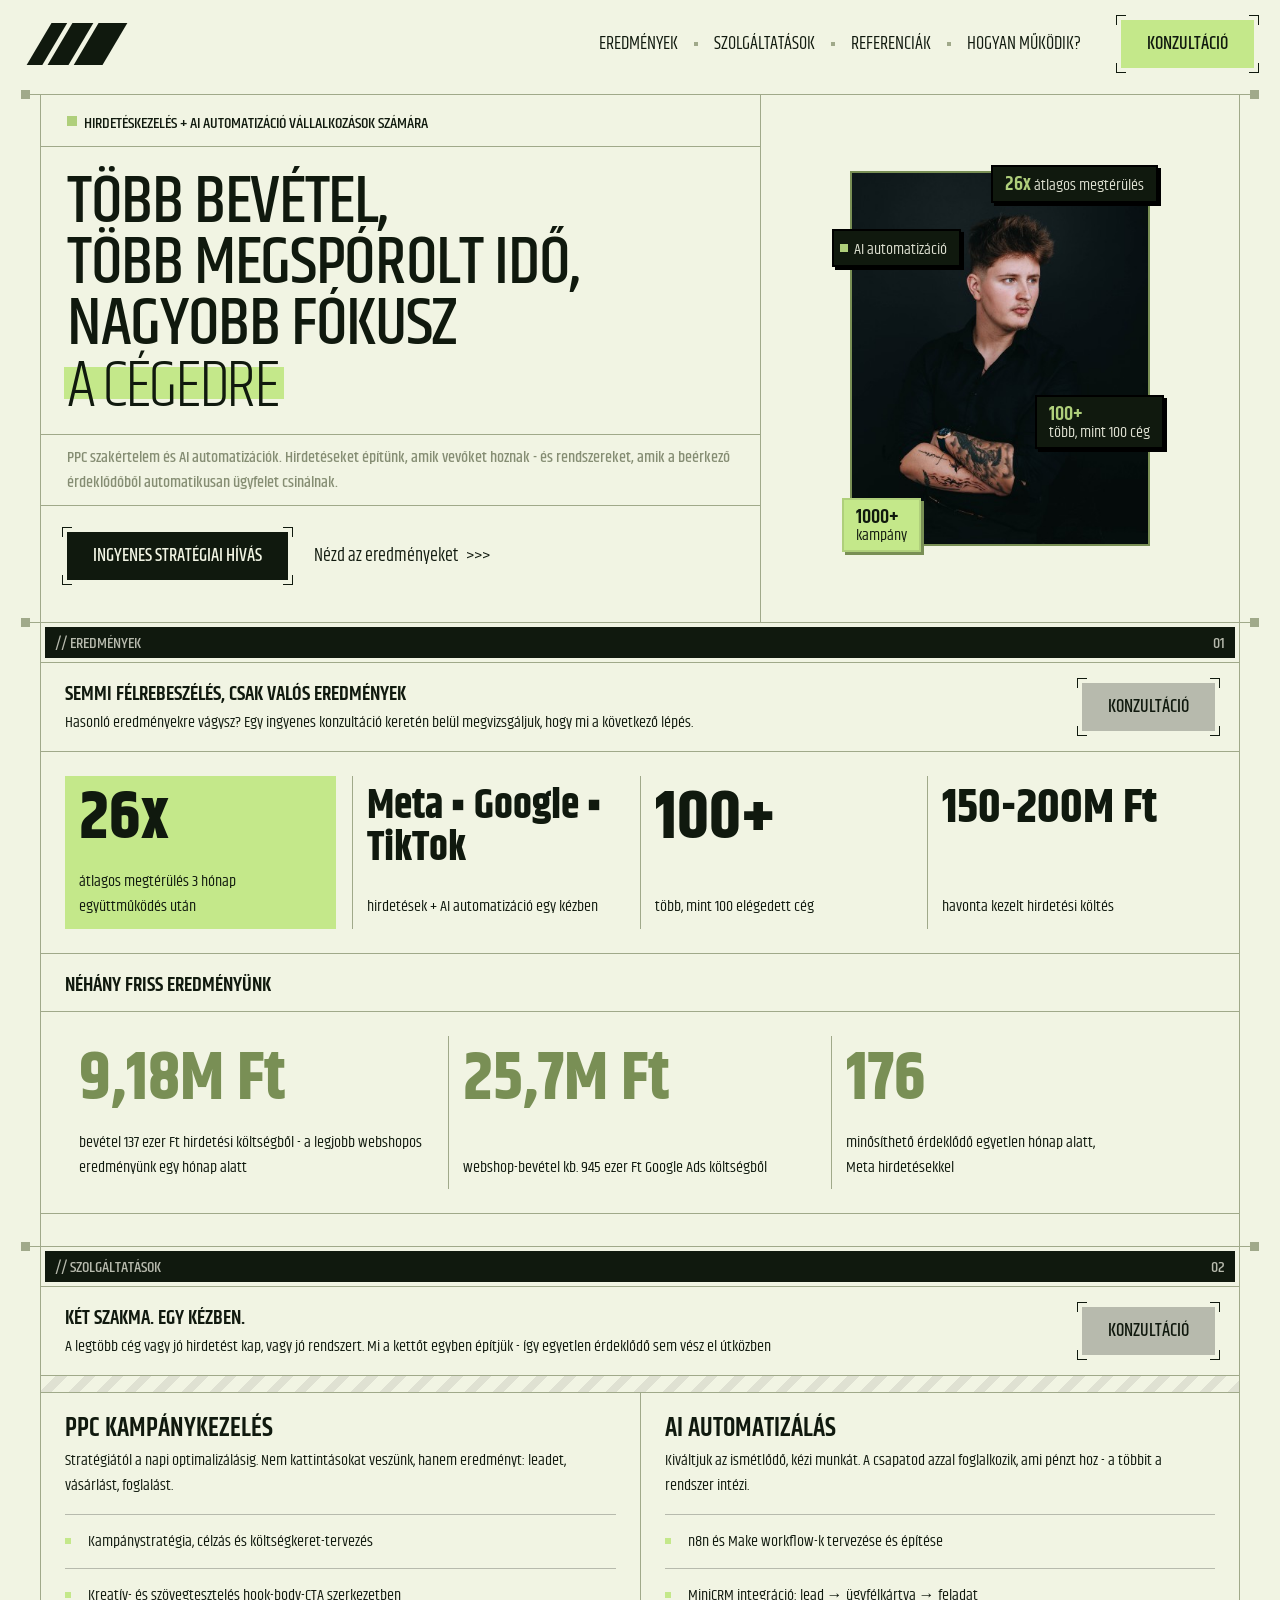
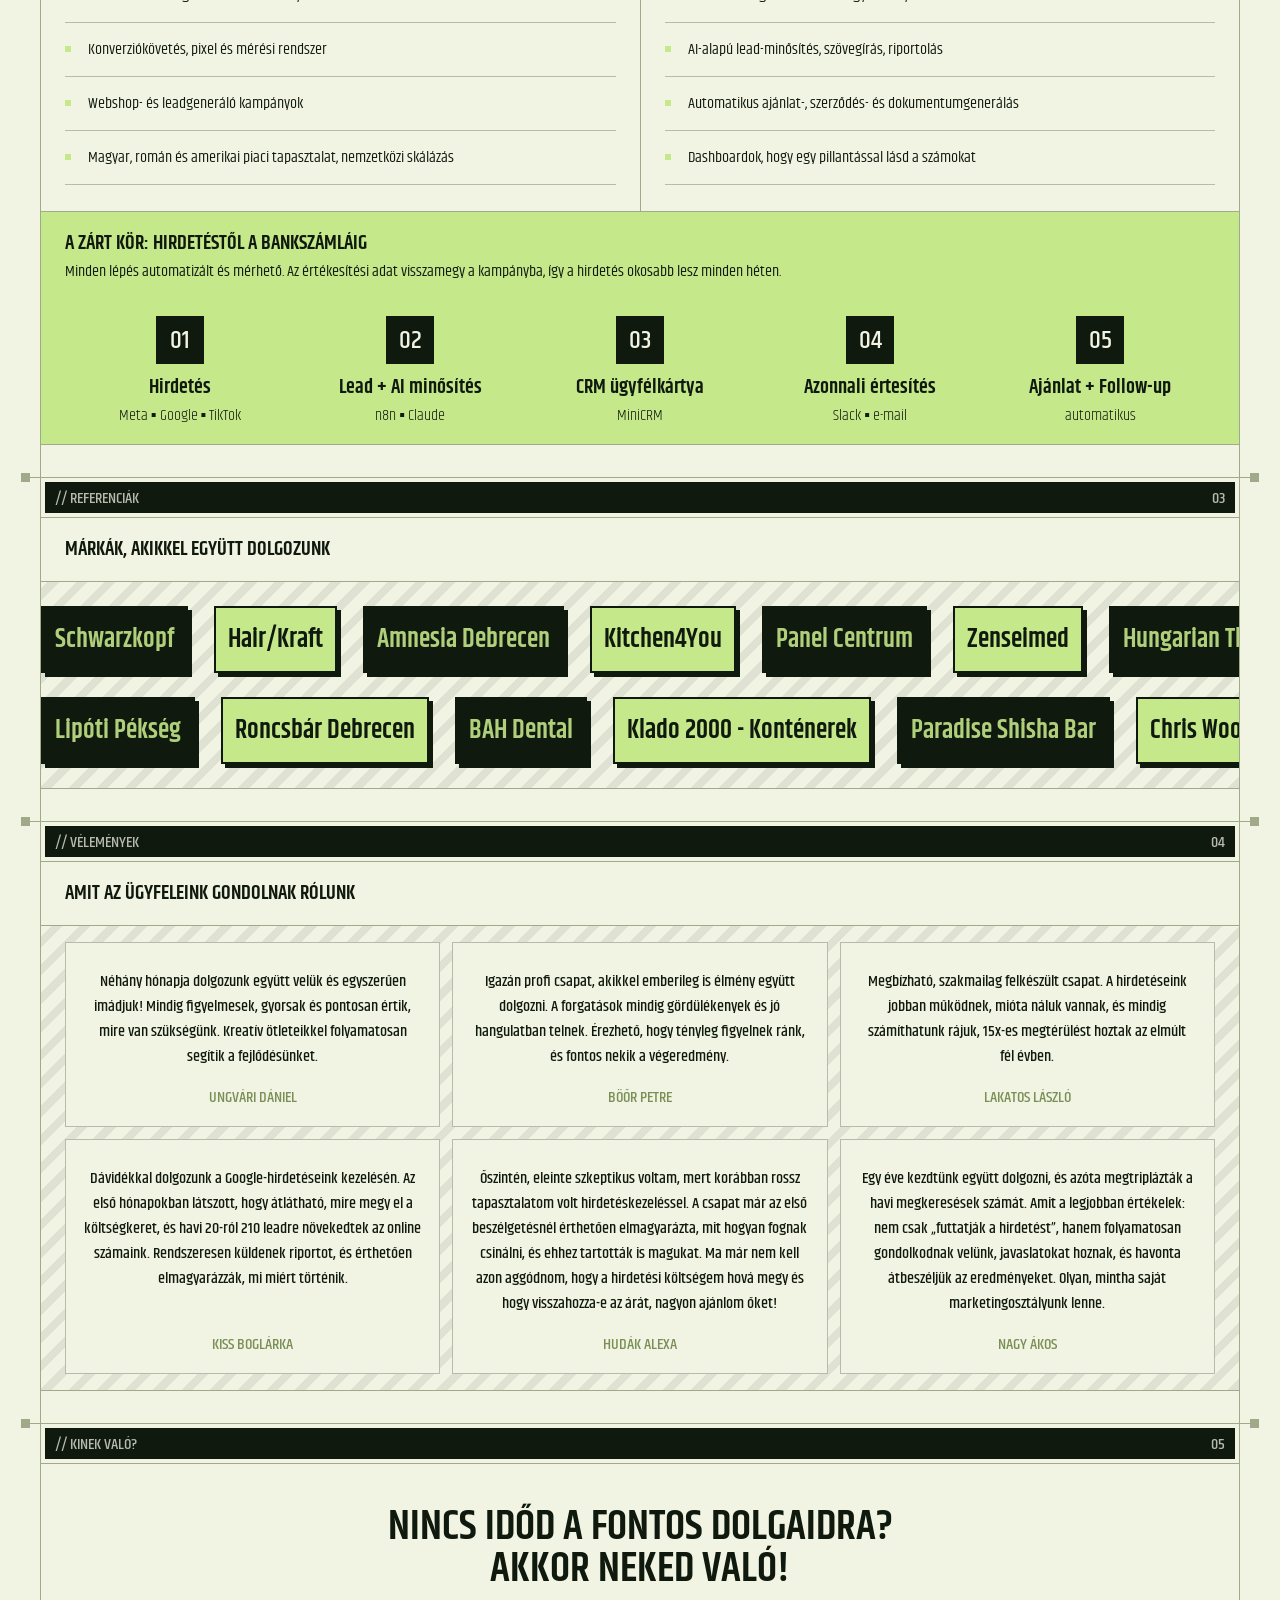
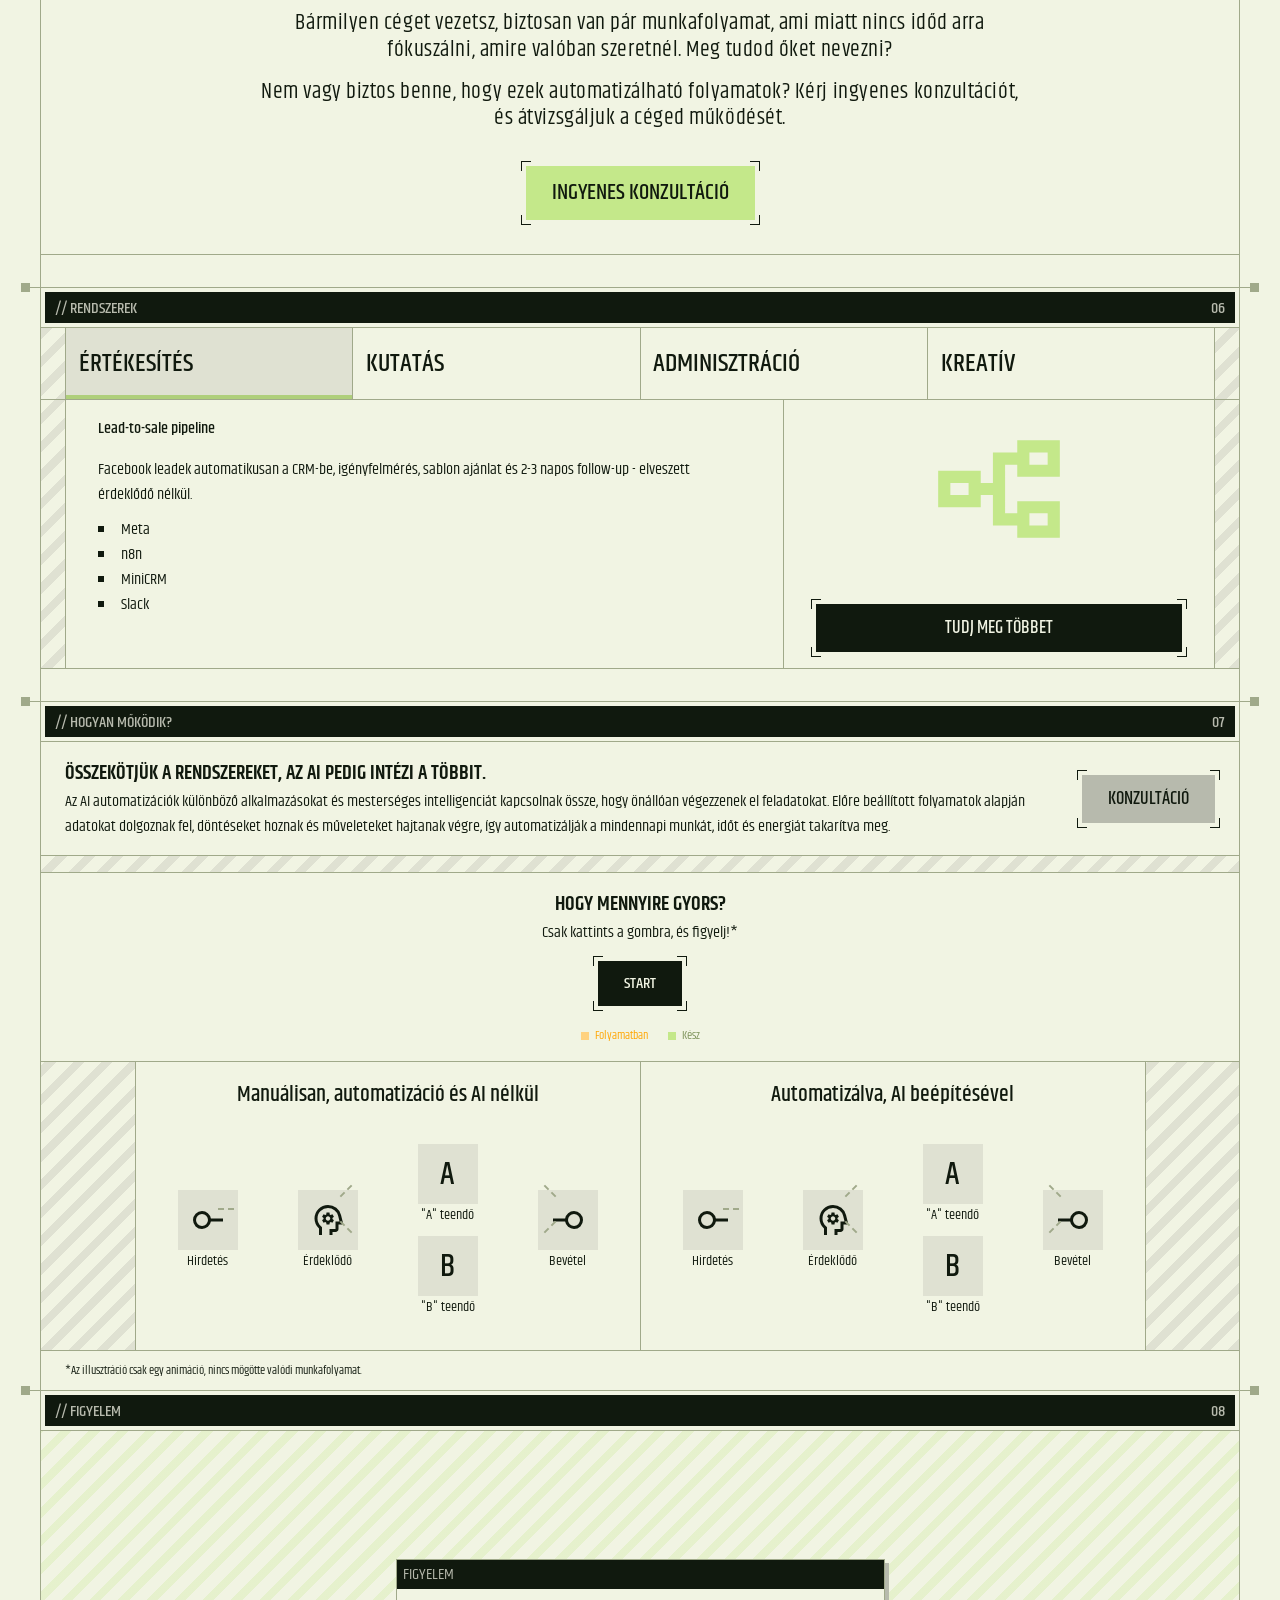
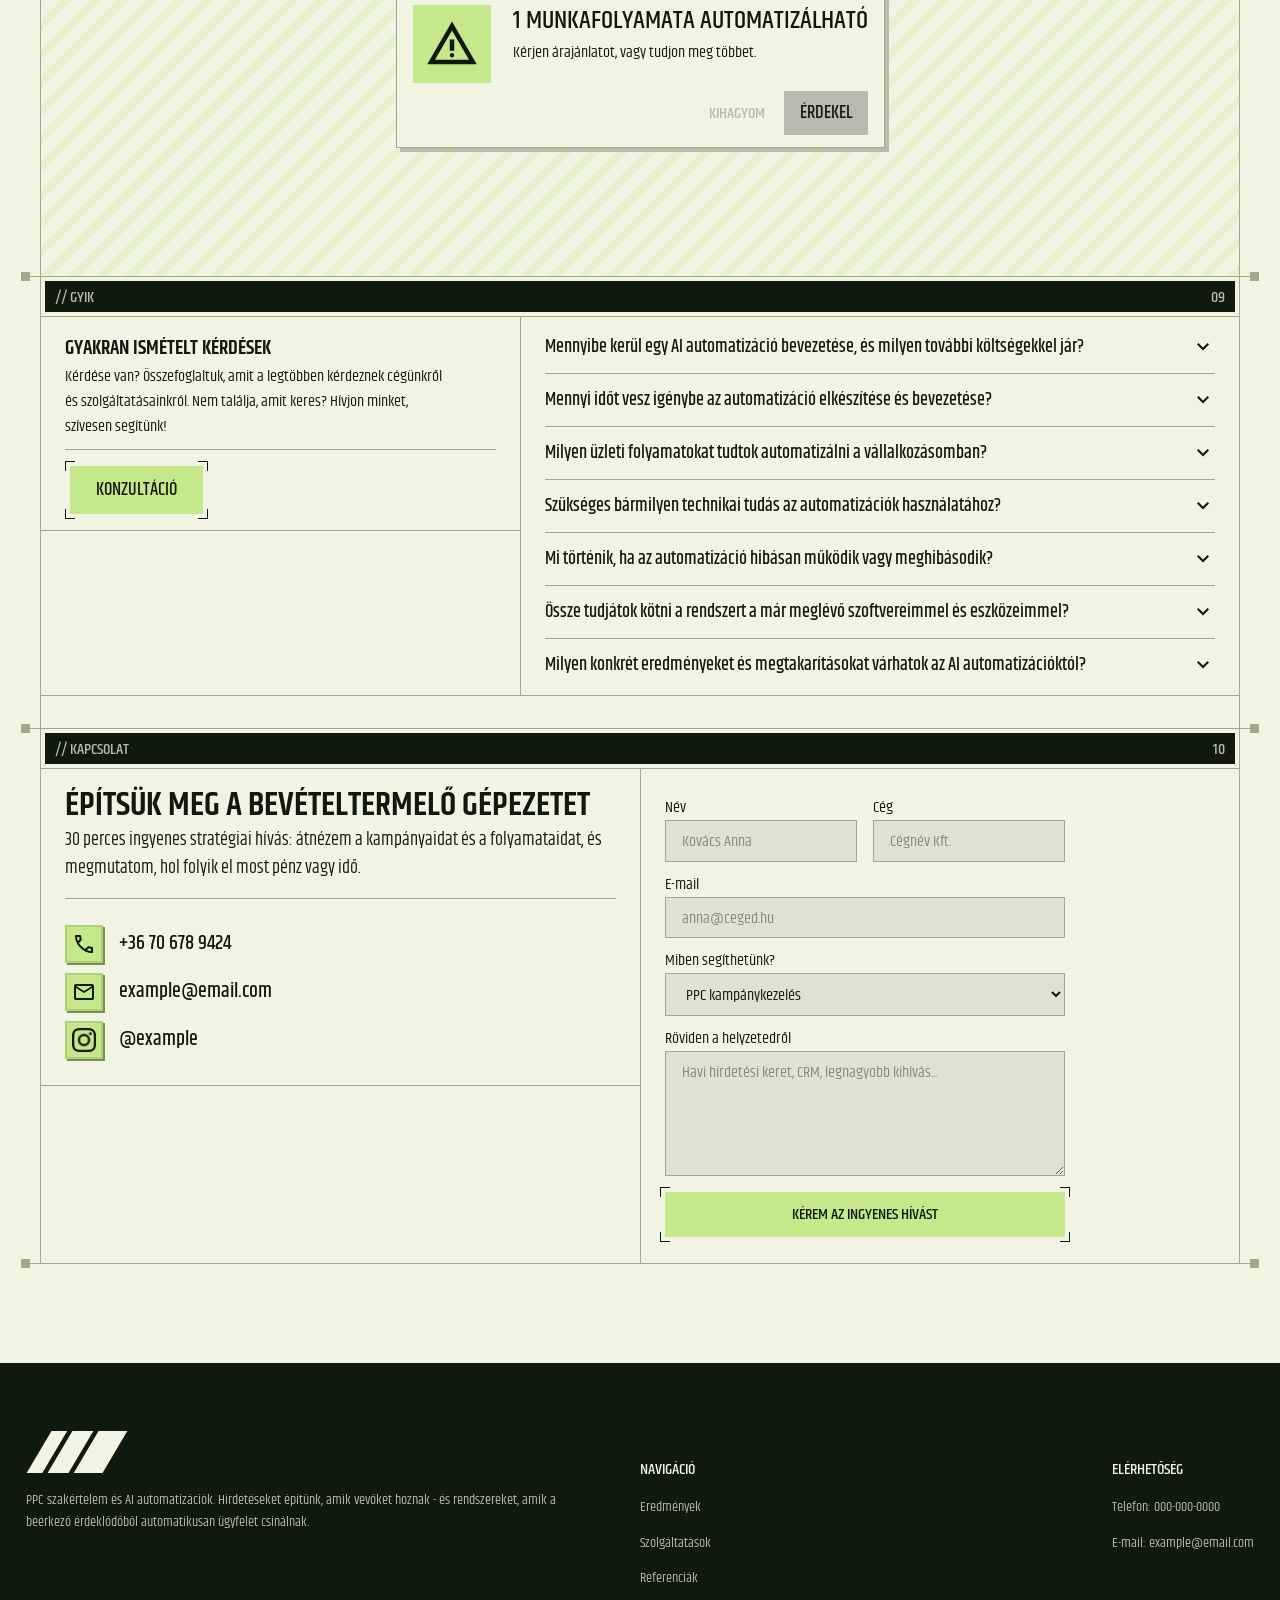
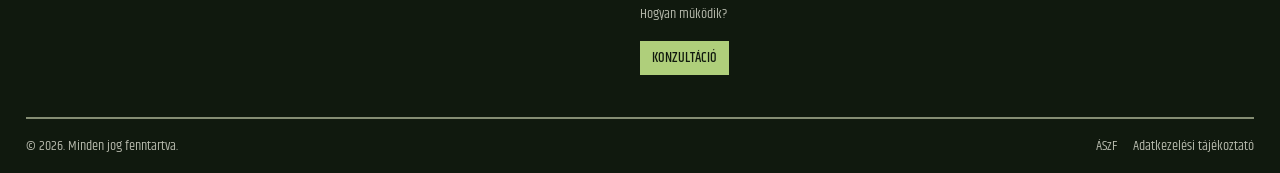
==== commit 259660db: "Add files via upload" ====
--- a/index.html
+++ b/index.html
@@ -17,7 +17,7 @@
   <link rel="stylesheet" href="./_assets/css/framework.css">
   <link rel="stylesheet" href="./_assets/css/typography.css">
   <link rel="stylesheet" href="./_assets/css/general.css">
-  <link rel="stylesheet" href="./_assets/css/kezdolap.css">
+  <link rel="stylesheet" href="./_assets/css/kezdolap2.css">
 
   <script src="./_assets/js/app.js" defer></script>
 </head>
--- a/_assets/css/typography.css
+++ b/_assets/css/typography.css
@@ -41,9 +41,9 @@
   letter-spacing: -.02em;
   white-space: pre;
 }
-
 h2 { font-size: 1rem; font-weight: 500; text-transform: uppercase; }
 h3 { font-size: 1.25rem; font-weight: 600; text-transform: uppercase; }
+a { font-size: 1.125rem; }
 
 .hl-primary {
   position: relative;
--- a/_assets/css/general.css
+++ b/_assets/css/general.css
@@ -23,7 +23,6 @@
 header {
   nav {
     text-transform: uppercase;
-    font-size: 1.125rem;
 
     a:not(.button):hover {
       color: var(--primary-darker);
@@ -46,7 +45,6 @@
 /* COMPONENTS */
 .button {
   cursor: pointer;
-  font-size: 1.125rem;
   font-weight: 500;
   text-transform: uppercase;
   padding: .625rem 1.625rem;
@@ -190,7 +188,7 @@
       display: flex;
       flex-direction: column;
       gap: 1rem;
-      li { font-size: .875rem; line-height: 1.4; }
+      li { line-height: 1.4; }
       .btn-highlight {
         background-color: var(--primary-dark);
         color: var(--foreground);
@@ -206,7 +204,6 @@
     align-items: center;
     flex-wrap: wrap-reverse;
     gap: 16px;
-    font-size: .875rem;
     margin-top: 1.625rem;
     padding-top: 1rem;
     border-top: 2px solid var(--neutral-dark);
@@ -237,5 +234,3 @@
     .legal { margin-top: 2.625rem; grid-column-end: span 3; }
   }
 }
-
-
--- a/_assets/css/kezdolap2.css
+++ b/_assets/css/kezdolap2.css
@@ -0,0 +1,867 @@
+/* ==========================================================================
+   Mobile-first stylesheet.
+
+   - Base styles target the smallest screens.
+   - Larger screens are layered on with `width >=` queries, nested inside the
+     rule they change. A nested query has exactly the same specificity as the
+     rule it sits in, so no !important is needed anywhere.
+
+   Breakpoints used: 32em · 38em · 48em · 54.01em · 64em · 70em
+
+   Exception: a few properties (marked "desktop value lives in the global CSS")
+   have their desktop value in another stylesheet, so there is nothing in this
+   file to go back to at larger widths. Those small-screen overrides use
+   `width <` queries so the other stylesheet keeps control on desktop.
+   ========================================================================== */
+
+
+#hero {
+  margin-top: 6px;
+
+  /* desktop value lives in the global CSS */
+  p {
+    @media (width < 64em) { font-size: .875rem; }
+  }
+
+  /* desktop value lives in the global CSS */
+  a {
+    @media (width < 64em) { font-size: 1rem; }
+    @media (width < 38em) { font-size: .875rem; }
+  }
+
+  .wrapper {
+    display: block;
+    @media (width >= 54.01em) {
+      display: grid;
+      grid-template-columns: 3fr 2fr;
+    }
+  }
+
+  .content {
+    .kicker {
+      padding-left: calc(1.625rem + .625em + 1ch);
+      padding-block: 1rem .625rem;
+      text-transform: uppercase; font-weight: 500;
+      position: relative;
+      &::before {
+        position: absolute;
+        content: '';
+        width: .625em;
+        height: .625em;
+        background-color: var(--primary-dark);
+        top: calc(.315em + 1rem);
+        left: 1.625rem;
+        @media (width >= 64em) { top: calc(.4em + 1rem); }
+      }
+    }
+    h1 {
+      padding: 1.625rem 1.625rem 1rem;
+      /* desktop value lives in the global CSS */
+      @media (width < 64em) { font-size: 3.125rem; }
+      @media (width < 54.01em) { font-size: 4rem; }
+      @media (width < 38em) { font-size: 3.125rem; }
+      @media (width < 32em) { font-size: 2rem; }
+    }
+    .description {
+      padding: .625rem 1.625rem;
+      color: var(--neutral-dark);
+      font-weight: 500;
+      /* desktop value lives in the global CSS */
+      @media (width < 64em) { font-size: .875rem; }
+      @media (width < 54.01em) { font-size: 1rem; }
+      @media (width < 32em) { font-size: .875rem; }
+    }
+    .buttons {
+      padding: 1.625rem 1.625rem 2.625rem;
+      display: flex;
+      flex-direction: column;
+      align-items: start;
+      gap: 26px;
+      > a:has(.to-right) {
+        position: relative;
+        .to-right {
+          position: absolute;
+          right: -4ch;
+          transition: all 200ms;
+        }
+        &:hover .to-right { right: -5.5ch; }
+      }
+      @media (width >= 32em) {
+        flex-direction: row;
+        align-items: center;
+      }
+    }
+  }
+
+  .media {
+    display: grid;
+    place-items: center;
+    padding-block: 1.625rem;
+    border-top: 1px solid var(--neutral);
+    background: repeating-linear-gradient(-45deg, var(--background-dark) 0 8px, transparent 8px 20px);
+
+    .img-container {
+      max-width: min(300px, 80%);
+      aspect-ratio: 1 / 1.25;
+      border: 2px solid var(--primary-darker);
+      position: relative;
+      img { height: 100%; width: 100%; object-fit: cover; }
+      div {
+        position: absolute;
+        background-color: var(--foreground);
+        border: 2px solid black;
+        box-shadow: 3px 3px 0 0 black;
+        p {
+          padding: 8px 12px 6px;
+          font-size: 16px; line-height: 1;
+          color: var(--background-dark);
+          span { color: var(--primary-dark); font-size: 20px; font-weight: 600; }
+        }
+      }
+      .bl {
+        bottom: -8px;
+        left: -10px;
+        background-color: var(--primary);
+        border-color: var(--primary-dark);
+        box-shadow: 3px 3px 0 0 var(--primary-darker);
+        p {
+          color: var(--foreground);
+          span { color: inherit; display: block; }
+        }
+      }
+      .uml {
+        top: 15%;
+        left: -20px;
+        p {
+          padding-left: 20px;
+          position: relative;
+          &::before {
+            position: absolute;
+            content: '';
+            width: 8px;
+            height: 8px;
+            background-color: var(--primary-dark);
+            top: 13px;
+            left: 6px;
+          }
+        }
+      }
+      .ur {
+        top: -8px;
+        right: -10px;
+      }
+      .mr {
+        top: 60%;
+        right: -16px;
+        span { display: block; }
+      }
+    }
+
+    @media (width >= 54.01em) {
+      padding-block: 0;
+      border-top: none;
+      border-left: 1px solid var(--neutral);
+      background: none;
+    }
+  }
+}
+
+
+#eredmenyek {
+  /* desktop value lives in the global CSS */
+  .section-header {
+    @media (width < 38em) {
+      display: block;
+      p { margin-top: .625rem; }
+      a { margin-top: 1rem; }
+    }
+  }
+
+  .cards, .cards-recent {
+    padding: 1.5rem 24px;
+    display: grid;
+    grid-template-columns: 1fr;
+    gap: .625rem;
+
+    > div {
+      padding: .6rem 14px;
+      display: flex;
+      flex-direction: column;
+      justify-content: space-between;
+
+      .card-header {
+        font-size: 3.125rem; font-weight: 700; line-height: 1;
+        &.xs { font-size: 2.5rem; }
+        &.sm { font-size: 2.625rem; }
+        @media (width >= 38em) {
+          &.xs { font-size: 1.625rem; }
+          &.sm { font-size: 2.125rem; }
+        }
+        @media (width >= 64em) {
+          font-size: 4.25rem;
+          &.xs { font-size: 2.625rem; }
+          &.sm { font-size: 3rem; }
+        }
+      }
+      .card-description {
+        margin-top: 1rem;
+        /* desktop value lives in the global CSS */
+        @media (width < 64em) { font-size: .875rem; }
+      }
+      &.bg-primary {
+        width: calc(100% - 1rem);
+      }
+      /* Stacked layout: cards are separated by a top border instead of dividers.
+         Must stay above .divider so the divider's padding: 0 wins. */
+      &:not(:first-child) {
+        border-top: 1px solid var(--neutral);
+        padding-top: 1rem;
+        @media (width >= 38em) {
+          border-top: none;
+          padding-top: .6rem;
+        }
+      }
+      &.divider {
+        padding: 0;
+        background-color: var(--neutral);
+        display: none;
+        @media (width >= 38em) { display: flex; }
+        &.hide-sm {
+          display: none;
+          @media (width >= 48em) { display: flex; }
+        }
+      }
+    }
+
+    @media (width >= 38em) { gap: 0; }
+  }
+  .cards {
+    @media (width >= 38em) {
+      grid-template-columns: 2fr 1px 2fr;
+      row-gap: 1rem;
+    }
+    @media (width >= 48em) {
+      grid-template-columns: 1fr 1px 1fr 1px 1fr 1px 1fr;
+      row-gap: 0;
+    }
+  }
+  .cards-recent {
+    .card-header { color: var(--primary-darker); }
+    @media (width >= 38em) {
+      grid-template-columns: 1fr 1px 1fr 1px 1fr;
+    }
+  }
+  .recent-header { padding: 1rem 24px .625rem; }
+}
+
+
+#szolgaltatasok {
+  /* desktop value lives in the global CSS */
+  .section-header {
+    @media (width < 38em) {
+      display: block;
+      p { margin-top: .625rem; }
+      a { margin-top: 1rem; }
+    }
+  }
+
+  .services {
+    display: block;
+    .divider {
+      background-color: var(--neutral);
+      height: 1px;
+      @media (width >= 48em) { height: auto; }
+    }
+    > div:not(.divider) {
+      padding: 1rem 24px 1.625rem;
+      h3 { font-size: 1.625rem; }
+      ul { margin-top: 1rem; list-style: square; list-style-position: inside; border-block: 1px solid var(--background-darker); }
+      li { padding-block: .875rem; }
+      li + li { border-top: 1px solid var(--background-darker); }
+      li::marker { color: var(--primary); }
+    }
+    @media (width >= 48em) {
+      display: grid;
+      grid-template-columns: 1fr 1px 1fr;
+    }
+  }
+
+  .steps {
+    padding: 1rem 24px;
+    display: grid;
+    grid-template-columns: 1fr 1fr;
+    row-gap: 1rem;
+    > div { display: flex; flex-direction: column; align-items: center; }
+    .nr {
+      width: 4ch;
+      aspect-ratio: 1;
+      display: grid;
+      place-items: center;
+      font-size: 1.625rem;
+      font-weight: 500;
+      background-color: var(--foreground); color: var(--background);
+    }
+    .name {
+      margin-top: .5rem;
+      font-size: 1rem;
+      font-weight: 600;
+      text-align: center;
+      @media (width >= 54.01em) { font-size: 1.25rem; }
+    }
+    .details {
+      font-weight: 300;
+      text-align: center;
+      /* desktop value lives in the global CSS */
+      @media (width < 54.01em) { font-size: .875rem; }
+    }
+    @media (width >= 32em) { grid-template-columns: repeat(3, 1fr); }
+    @media (width >= 48em) {
+      grid-template-columns: repeat(5, 1fr);
+      row-gap: 0;
+    }
+  }
+}
+
+
+#referenciak {
+  .bg-stripes {
+    padding-block: .75rem;
+    * { background-color: transparent; }
+  }
+  .marquee {
+    padding-block: .75rem;
+    --marquee-gap: 26px;
+
+    display: flex;
+    gap: var(--marquee-gap);
+  
+    overflow: hidden;
+    user-select: none;
+  
+    ul {
+      flex-shrink: 0;
+      display: flex;
+      justify-content: space-between;
+      align-items: center;
+      gap: var(--marquee-gap);
+  
+      img {
+        height: 100px;
+        background-color: var(--neutral-dark);
+        border: 2px solid var(--foreground);
+        box-shadow: 4px 4px 0 0 var(--foreground);
+        &.p { padding: 12px; }
+      }
+
+      li {
+        padding: 12px;
+        font-size: 16px;
+        font-weight: 600;
+        border: 2px solid var(--foreground);
+        box-shadow: 4px 4px 0 0 var(--foreground);
+        &:nth-child(odd) { background-color: var(--foreground); color: var(--primary-dark); }
+        &:nth-child(even) { background-color: var(--primary); color: var(--foreground); }
+        @media (width >= 32em) { font-size: 20px; }
+        @media (width >= 48em) { font-size: 26px; }
+      }
+
+      animation: marquee 60s linear infinite;
+    }
+
+    &.reverse ul { animation: marquee 60s linear infinite reverse; }
+  }
+}
+
+
+#velemenyek {
+  .cards {
+    display: grid;
+    grid-template-columns: 1fr;
+    gap: 12px;
+    padding: 1rem 24px;
+    
+    > div {
+      display: flex;
+      flex-direction: column;
+      text-align: center;
+      padding: 1.625rem 1rem 1rem;
+      border: 1px solid var(--background-darker);
+      .review { margin-bottom: 1rem; font-weight: 500; }
+      .author { margin-top: auto; color: var(--primary-darker); font-weight: 500; text-transform: uppercase; }
+    }
+
+    @media (width >= 32em) { grid-template-columns: 1fr 1fr; }
+    @media (width >= 48em) { grid-template-columns: 1fr 1fr 1fr; }
+  }
+}
+
+
+#kinek-valo {
+  .content {
+    padding-inline: 24px;
+    > * { margin-inline: auto; text-align: center; }
+    h3 {
+      margin-top: 2.625rem;
+      font-size: 2rem;
+      line-height: 1;
+      max-width: 27ch;
+      @media (width >= 48em) { font-size: 2.625rem; }
+    }
+    p {
+      margin-top: 1.25rem;
+      font-size: 1rem;
+      max-width: 77ch;
+      letter-spacing: .025em;
+      line-height: 1.2;
+      @media (width >= 48em) { font-size: 1.375rem; }
+    }
+    p + p { margin-top: 1rem; }
+    a {
+      margin-block: 2.125rem;
+      font-size: 1rem;
+      max-width: max-content;
+      display: block;
+      @media (width >= 48em) { font-size: 1.375rem; }
+    }
+  }
+}
+
+
+#rendszerek {
+  .divider {
+    padding: 0;
+    background-color: var(--neutral);
+    &.hide-xs {
+      display: none;
+      @media (width >= 32em) { display: block; }
+    }
+  }
+  .bt-xs {
+    border-top: 1px solid var(--neutral);
+    @media (width >= 32em) { border-top: none; }
+  }
+
+  .controls {
+    margin: 0;
+    display: grid;
+    grid-template-columns: 2fr 1px 2fr;
+    border-inline: none;
+    div {
+      width: 100%;
+      input { display: none; }
+      label {
+        cursor: pointer;
+        padding: 1rem .8rem calc(1rem - 4px);
+        font-size: 1rem;
+        font-weight: 500;
+        display: block;
+        width: 100%;
+        @media (width >= 38em) { font-size: 1.25rem; }
+        @media (width >= 54.01em) { font-size: 1.625rem; }
+      }
+      label.active {
+        background-color: var(--background-dark);
+        border-bottom: 4px solid var(--primary-dark);
+      }
+      label:not(.active) {
+        border-bottom: 4px solid transparent;
+        @media (width >= 32em) { border-bottom: none; }
+      }
+    }
+    @media (width >= 32em) {
+      grid-template-columns: 1fr 1px 1fr 1px 1fr 1px 1fr;
+    }
+    @media (width >= 38em) {
+      margin: 0 24px;
+      border-inline: 1px solid var(--neutral);
+    }
+  }
+
+  .responses {
+    margin: 0 24px;
+    border-inline: 1px solid var(--neutral);
+
+    .response:not(.active) { display: none; }
+
+    .response {
+      display: block;
+      .divider {
+        height: 1px;
+        @media (width >= 48em) { height: auto; }
+      }
+      .side {
+        display: flex;
+        flex-direction: column;
+        align-items: center;
+        img {
+          width: 40%;
+          display: none;
+          @media (width >= 48em) { display: block; }
+        }
+        a {
+          margin-top: 0;
+          width: 100%;
+          text-align: center;
+          @media (width >= 48em) { margin-top: 2.625rem; }
+        }
+      }
+      .text, .side { padding: 1rem 32px; }
+      .text p + p { margin-top: 1rem; }
+      ul {
+        margin-top: .625rem;
+        list-style-type: square;
+        list-style-position: inside;
+      }
+      @media (width >= 48em) {
+        display: grid;
+        grid-template-columns: 5fr 1px 3fr;
+      }
+    }
+  }
+}
+
+
+#hogyan-mukodik {
+  /* desktop value lives in the global CSS */
+  .section-header {
+    @media (width < 48em) {
+      display: block;
+      p { margin-top: .625rem; }
+      a { margin-top: 1rem; }
+    }
+  }
+
+  .demo-title {
+    text-align: center;
+    padding-block: 1rem;
+    button { margin-top: 1rem; }
+    .legend {
+      margin-top: 1.25rem;
+      font-size: 12px;
+      display: flex;
+      justify-content: center;
+      gap: 20px;
+      > * { display: flex; gap: 6px; align-items: center; }
+      .in-progress {
+        div { width: 8px; height: 8px; background-color: #ffd280; }
+        p { color: orange; }
+      }
+      .done {
+        div { width: 8px; height: 8px; background-color: var(--primary); }
+        p { color: var(--primary-darker); }
+      }
+    }
+  }
+
+  .trees {
+    width: 100%;
+    margin-inline: 0;
+    border-inline: none;
+    display: block;
+
+    .divider {
+      width: 1px;
+      background-color: var(--neutral);
+    }
+    .m-container, .a-container {
+      padding-top: 1rem;
+      > p {
+        font-size: 1.125rem;
+        font-weight: 500;
+        text-align: center;
+        @media (width >= 32em) { font-size: 22px; }
+      }
+    }
+    img {
+      height: 20px;
+      @media (width >= 32em) { height: 30px; }
+      @media (width >= 70em) { height: 36px; }
+    }
+    .manual, .automated {
+      width: max-content;
+      margin-inline: auto;
+      padding: 1rem 0;
+      display: flex;
+      align-items: center;
+      gap: 24px;
+      p {
+        font-size: 12px;
+        @media (width >= 32em) { font-size: 14px; }
+      }
+      > div {
+        width: 36px;
+        display: flex;
+        flex-direction: column;
+        align-items: center;
+        &.routes > div {
+          width: 60px;
+          display: flex;
+          flex-direction: column;
+          align-items: center;
+        }
+  
+        position: relative;
+        &.start::after, &.decision::before, &.decision::after, &.finish::before, &.finish::after {
+          position: absolute;
+          content: '';
+          border-top: 2px dashed var(--neutral);
+          @media (width < 32em) { border-top: 1px dashed var(--neutral); }
+        }
+        &.start::after {
+          width: 16px; top: 18px; left: 40px;
+          @media (width >= 32em) { width: 20px; top: 24px; left: 54px; }
+          @media (width >= 70em) { width: 40px; top: 30px; left: 70px; }
+        }
+        &.decision::before {
+          width: 16px; top: 0px; left: 40px; rotate: -45deg;
+          @media (width >= 32em) { width: 32px; left: 48px; }
+          @media (width >= 70em) { width: 52px; left: 64px; }
+        }
+        &.decision::after {
+          width: 16px; top: 36px; left: 40px; rotate: 45deg;
+          @media (width >= 32em) { width: 32px; top: 48px; left: 48px; }
+          @media (width >= 70em) { width: 52px; top: 60px; left: 64px; }
+        }
+        &.finish::before {
+          width: 16px; top: 0px; right: 40px; rotate: 45deg;
+          @media (width >= 32em) { width: 32px; right: 48px; }
+          @media (width >= 70em) { width: 52px; right: 64px; }
+        }
+        &.finish::after {
+          width: 16px; top: 36px; right: 40px; rotate: -45deg;
+          @media (width >= 32em) { width: 32px; top: 48px; right: 48px; }
+          @media (width >= 70em) { width: 52px; top: 60px; right: 64px; }
+        }
+
+        @media (width >= 32em) { width: 48px; }
+        @media (width >= 70em) { width: 60px; }
+      }
+      .node {
+        width: 36px;
+        height: 36px;
+        background-color: var(--background-dark);
+        display: grid;
+        place-items: center;
+        font-size: 18px;
+        font-weight: 500;
+        @media (width >= 32em) { width: 48px; height: 48px; font-size: 28px; }
+        @media (width >= 70em) { width: 60px; height: 60px; font-size: 32px; }
+      }
+      .route-b { margin-top: 10px; }
+
+      @media (width >= 32em) {
+        margin-inline: 0;
+        padding: 2rem 2.625rem;
+        gap: 32px;
+      }
+      @media (width >= 70em) { gap: 60px; }
+    }
+
+    @media (width >= 32em) {
+      width: max-content;
+      margin-inline: auto;
+      border-inline: 1px solid var(--neutral);
+    }
+    @media (width >= 54.01em) {
+      display: grid;
+      grid-template-columns: 1fr 1px 1fr;
+    }
+  }
+
+  .addition { padding: .625rem 24px; font-size: .75rem; }
+}
+
+
+#cta {
+  /* desktop value lives in the global CSS */
+  p {
+    @media (width < 32em) { font-size: .75rem; }
+  }
+
+  .bg-stripes {
+    padding: 4rem 10px;
+    background: repeating-linear-gradient(-45deg, #C4E88A40 0 8px, transparent 8px 20px);
+    @media (width >= 32em) { padding: 8rem 10px; }
+  }
+
+  .window {
+    max-width: fit-content;
+    margin-inline: auto;
+    border: 1px solid var(--neutral);
+    box-shadow: 4px 4px 0 0 var(--background-darker);
+
+    .top-bar {
+      background-color: var(--foreground);
+      color: var(--background-darker);
+      text-transform: uppercase;
+      padding: 2px 6px;
+    }
+
+    .viewport {
+      display: flex;
+      .icon {
+        padding: 16px 8px 16px 16px;
+        img {
+          padding: 6px;
+          height: 36px;
+          min-width: 36px;
+          background-color: var(--primary);
+          @media (width >= 32em) { padding: 12px; height: 60px; min-width: auto; }
+          @media (width >= 54.01em) { height: 78px; }
+        }
+        @media (width >= 32em) { padding: 16px; }
+      }
+      .content {
+        padding: 12px 16px 12px 6px;
+        p.title {
+          font-size: 1rem;
+          font-weight: 500;
+          text-transform: uppercase;
+          @media (width >= 32em) { font-size: 1.25rem; }
+          @media (width >= 54.01em) { font-size: 1.625rem; }
+          /* desktop value lives in the global CSS */
+          @media (width < 54.01em) { line-height: 1; }
+        }
+        .buttons {
+          text-align: right;
+          margin-top: 1.625rem;
+          button {
+            padding: 0;
+            background-color: transparent;
+            color: var(--background-darker);
+            cursor: no-drop;
+          }
+          a {
+            padding: 6px 12px;
+            background-color: var(--background-darker);
+            color: var(--foreground);
+            margin-left: 2ch;
+            &:hover { background-color: var(--foreground); color: var(--background); }
+            @media (width >= 32em) { padding: .5rem 1rem; }
+          }
+          /* desktop value lives in the global CSS */
+          .button {
+            @media (width < 32em) { font-size: .875rem; }
+          }
+        }
+      }
+    }
+  }
+}
+
+
+#faq {  
+  .content {
+    display: block;
+    
+    .section-header {
+      height: max-content;
+      border-bottom: 1px solid var(--neutral);
+      p { margin-bottom: .625rem; }
+      a { margin-top: 1rem; margin-left: 5px; }
+    }
+    .divider { background-color: var(--neutral); }
+    .container {
+      padding: 1rem 24px;
+
+      div + div {
+        margin-top: .75rem;
+        padding-top: .75rem;
+        border-top: 1px solid var(--neutral);
+      }
+      .q {
+        cursor: pointer;
+        display: flex;
+        justify-content: space-between;
+        p {
+          font-size: 1.125rem;
+          font-weight: 500;
+          &:hover, &.active { color: var(--primary-darker); }
+        }
+      }
+      .a {
+        display: none;
+        margin-top: .25rem;
+      }
+    }
+
+    @media (width >= 54.01em) {
+      display: grid;
+      grid-template-columns: 2fr 1px 3fr;
+    }
+  }
+}
+
+
+#kapcsolat {
+  .contact-container {
+    display: block;
+
+    > div:not(.divider) { padding: 1rem 24px; }
+    .divider { background-color: var(--neutral); }
+    .text {
+      border-bottom: 1px solid var(--neutral);
+      height: max-content;
+      h3 { font-size: 2.125rem; line-height: 1.2; }
+      p { font-size: 1.125rem; margin-bottom: 1rem; }
+      ul {
+        margin-block: 1.625rem .625rem;
+        li {
+          margin-top: .625rem;
+          display: flex;
+          align-items: center;
+          gap: 16px;
+          font-size: 1.25rem;
+          font-weight: 500;
+          img {
+            height: 2.375rem;
+            padding: .3rem;
+            background-color: var(--primary);
+            border: 2px solid var(--primary-dark);
+            box-shadow: 2px 2px 0 0 var(--primary-darker);
+          }
+        }
+      }
+    }
+    form {
+      place-self: center;
+      width: 100%;
+      max-width: 400px;
+      .cols-2 {
+        display: block;
+        grid-template-columns: 1fr 1fr;
+        gap: 16px;
+        @media (width >= 32em) { display: grid; }
+      }
+      .field {
+        margin-top: .625rem;
+        display: flex;
+        flex-direction: column;
+        input, select, textarea {
+          min-width: 0;
+          width: 100%;
+          padding: .5rem 16px .4rem;
+          background-color: var(--background-dark);
+          border: 1px solid var(--neutral);
+          border-radius: 0px;
+          &::placeholder { color: var(--neutral-dark); }
+        }
+        select { color-scheme: only dark; }
+        textarea { min-height: 5lh; }
+      }
+      button { margin-block: 1rem .625rem; width: 100%; }
+    }
+
+    @media (width >= 54.01em) {
+      display: grid;
+      grid-template-columns: 1fr 1px 1fr;
+    }
+  }
+}
+
+
+@keyframes marquee {
+  to {
+    transform: translateX(calc(-100% - var(--marquee-gap)));
+  }
+}
